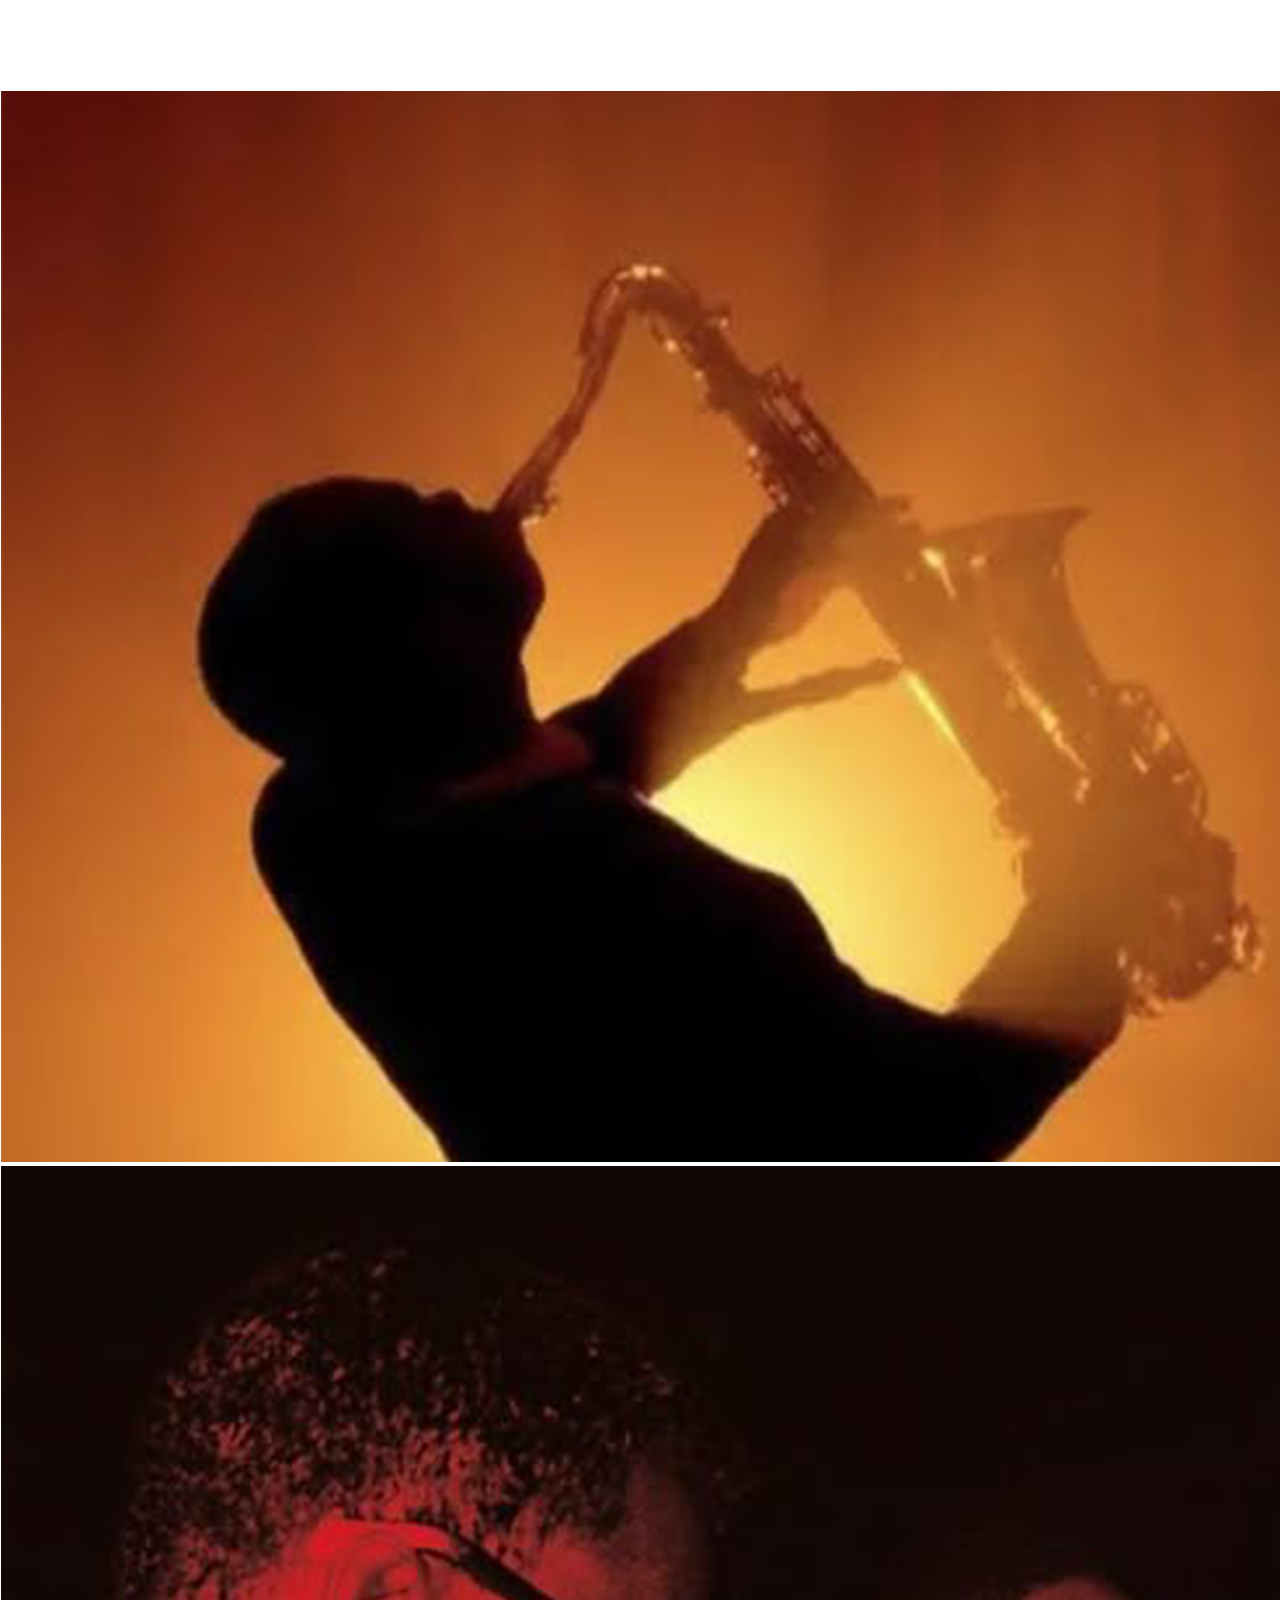
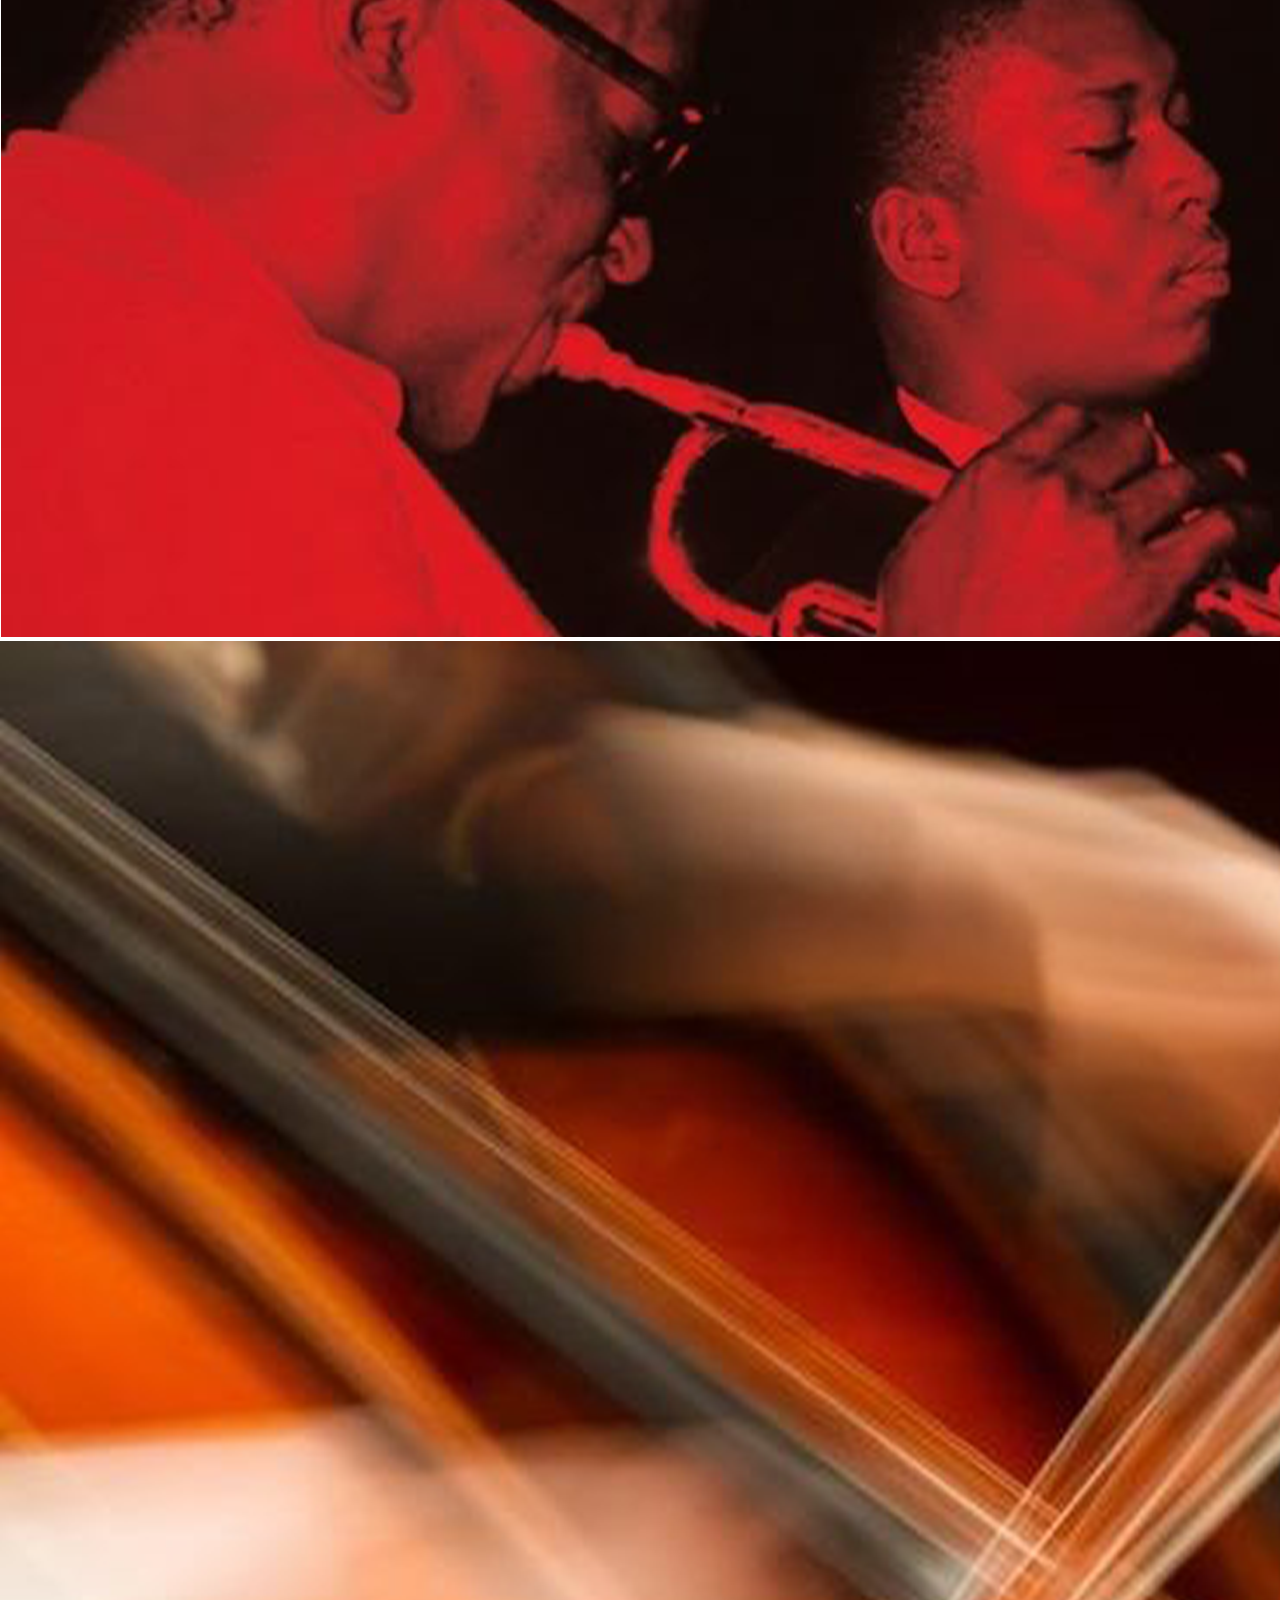
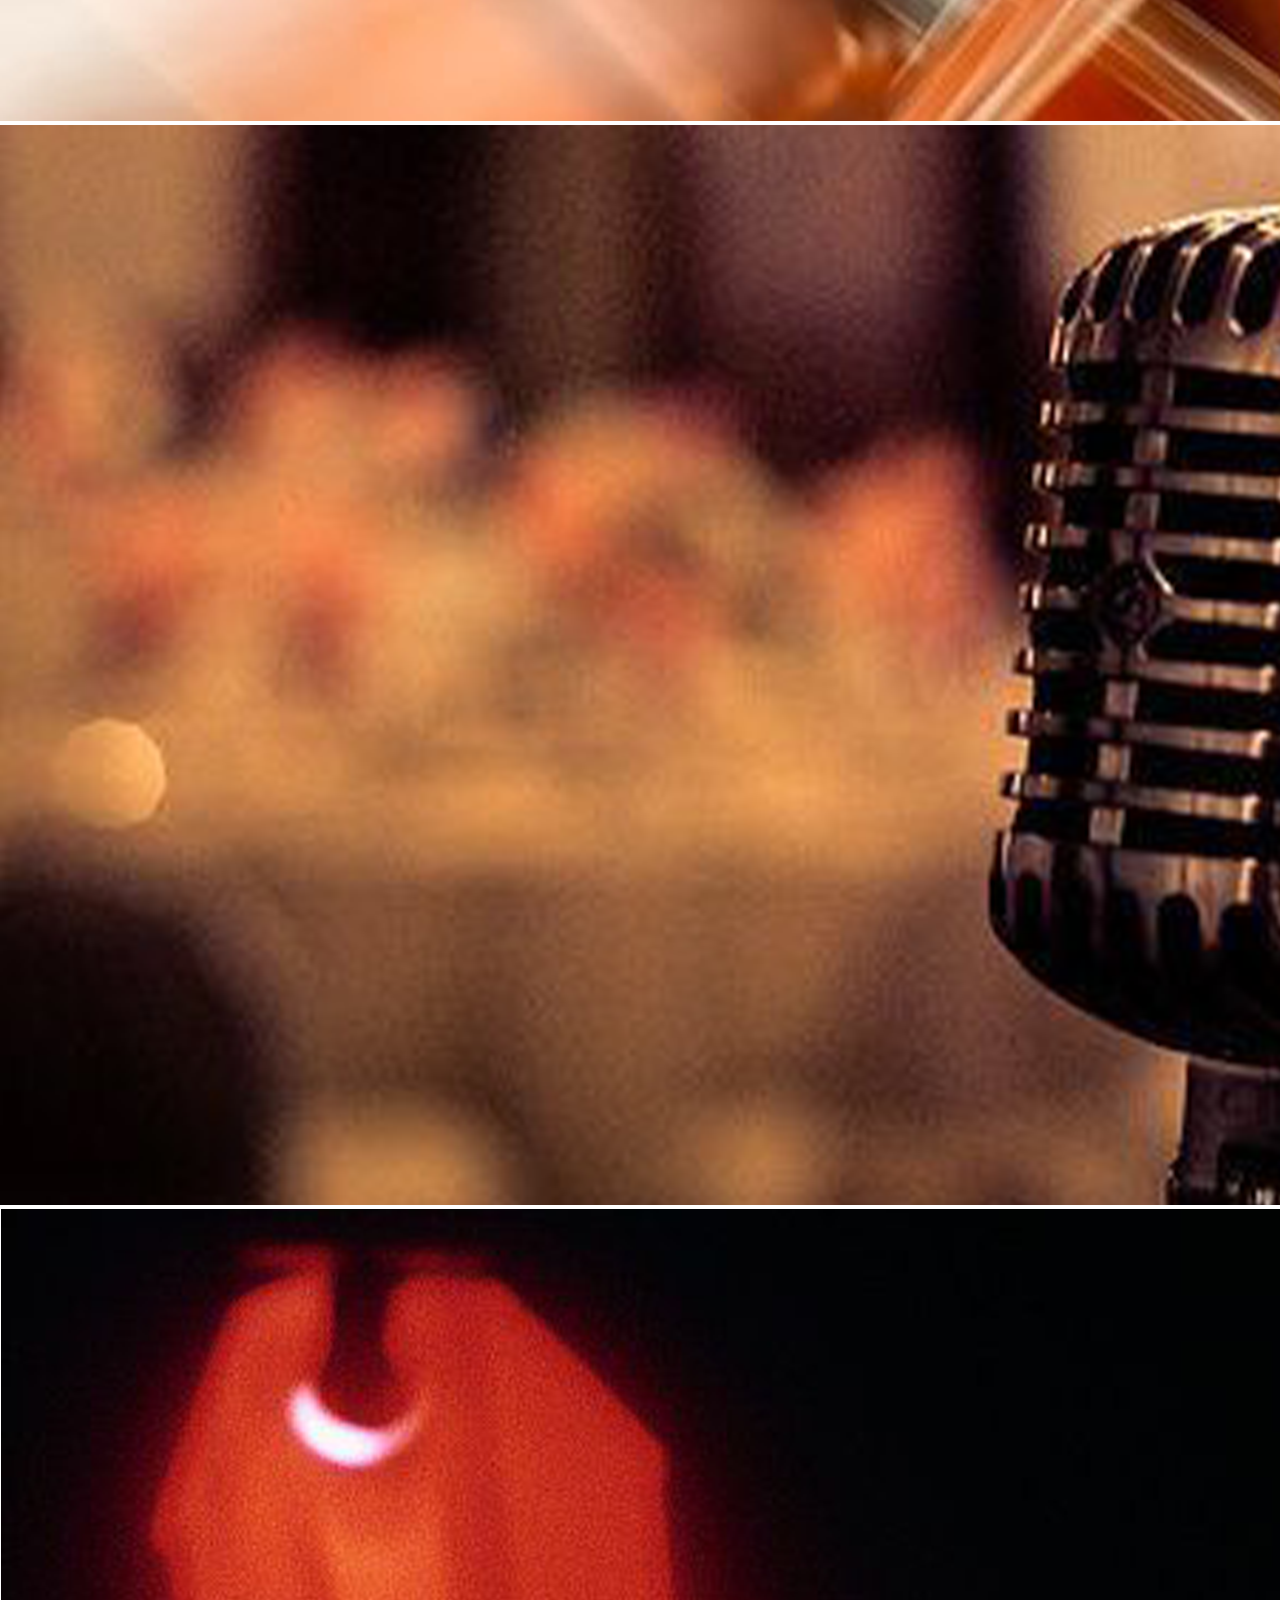
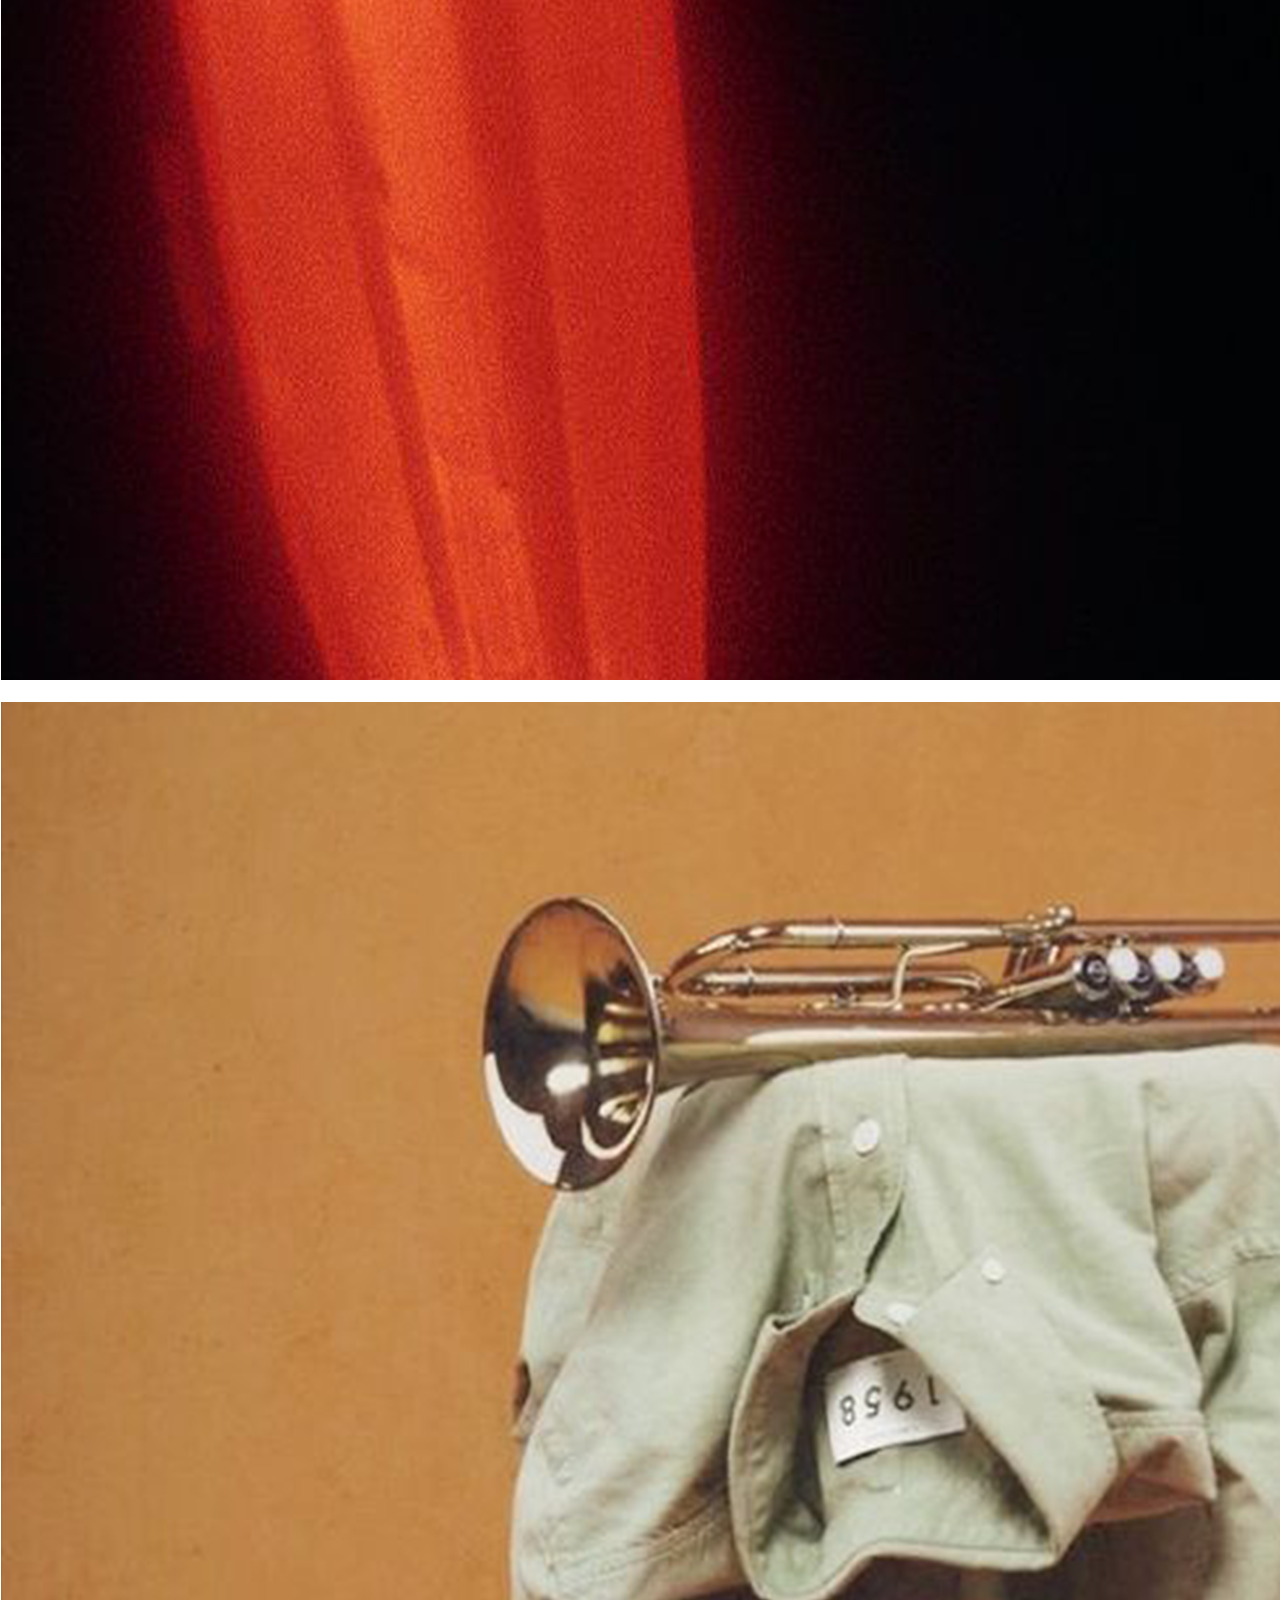
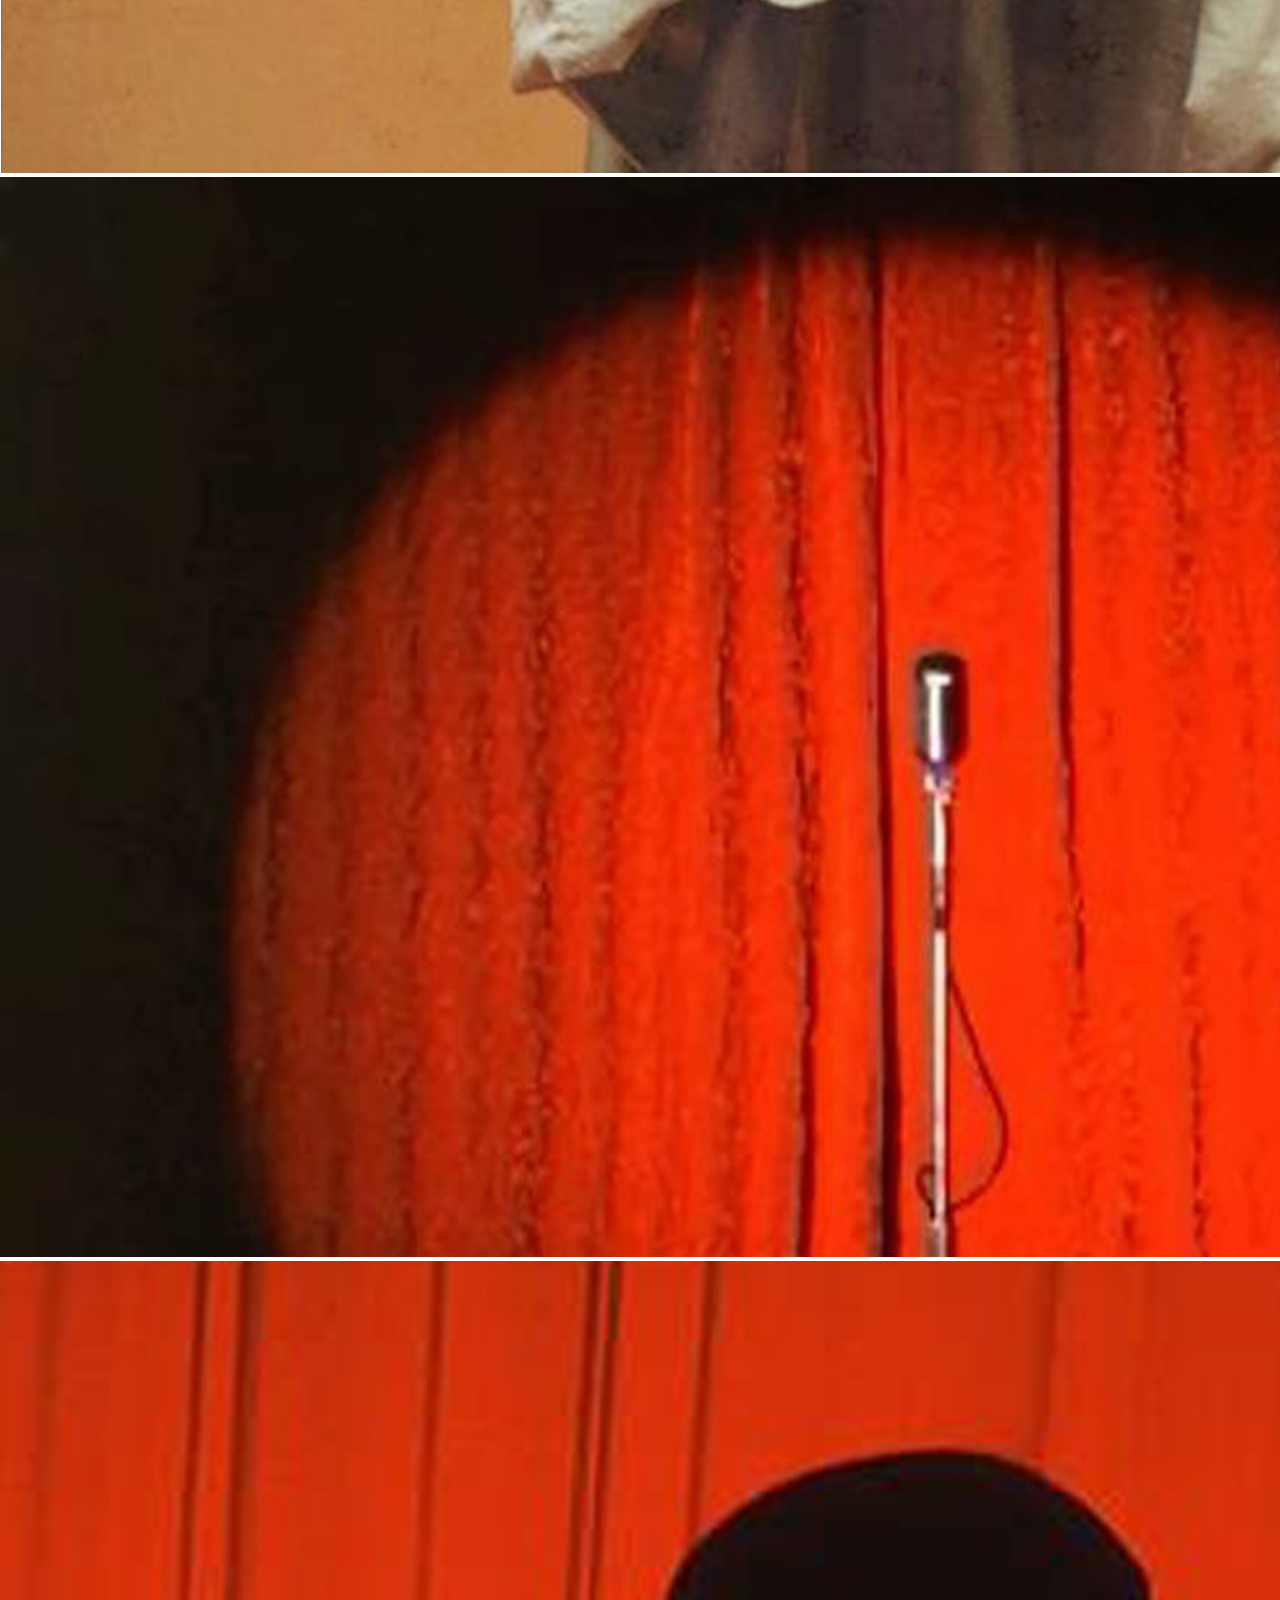
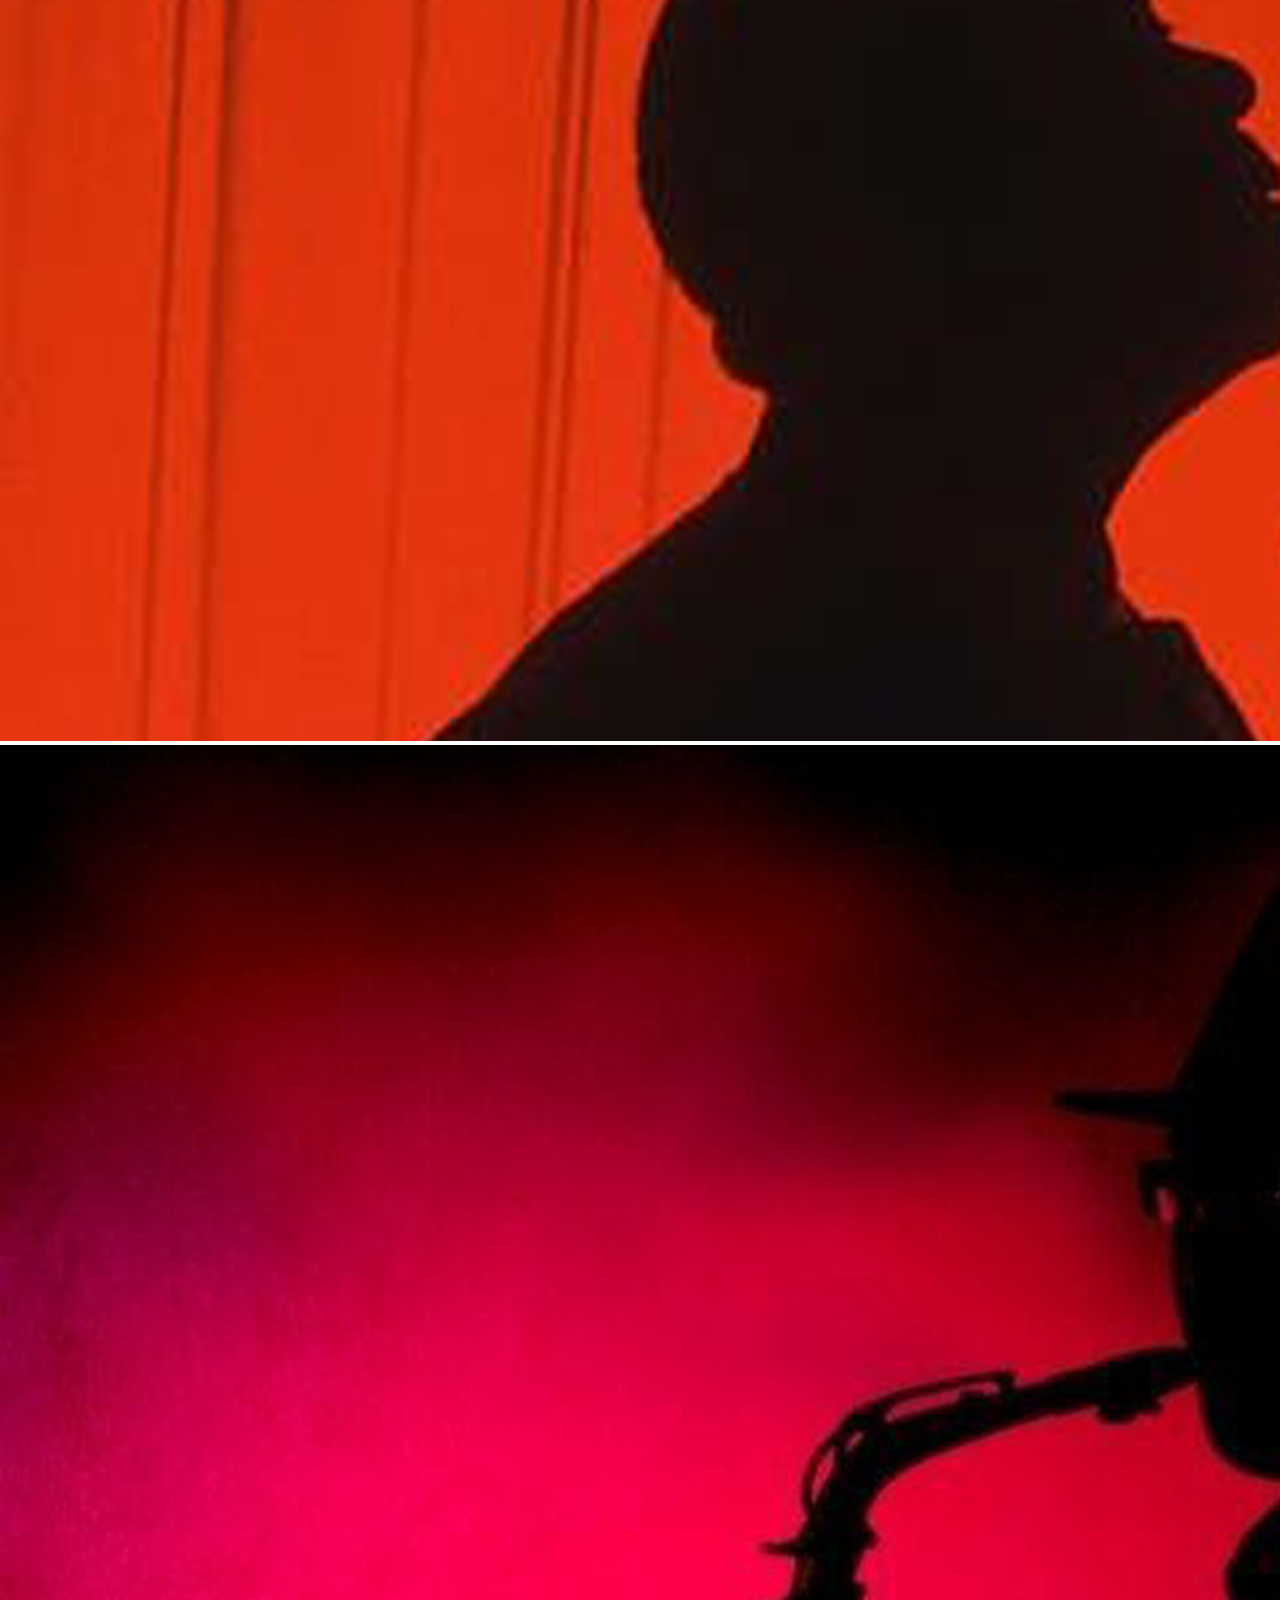
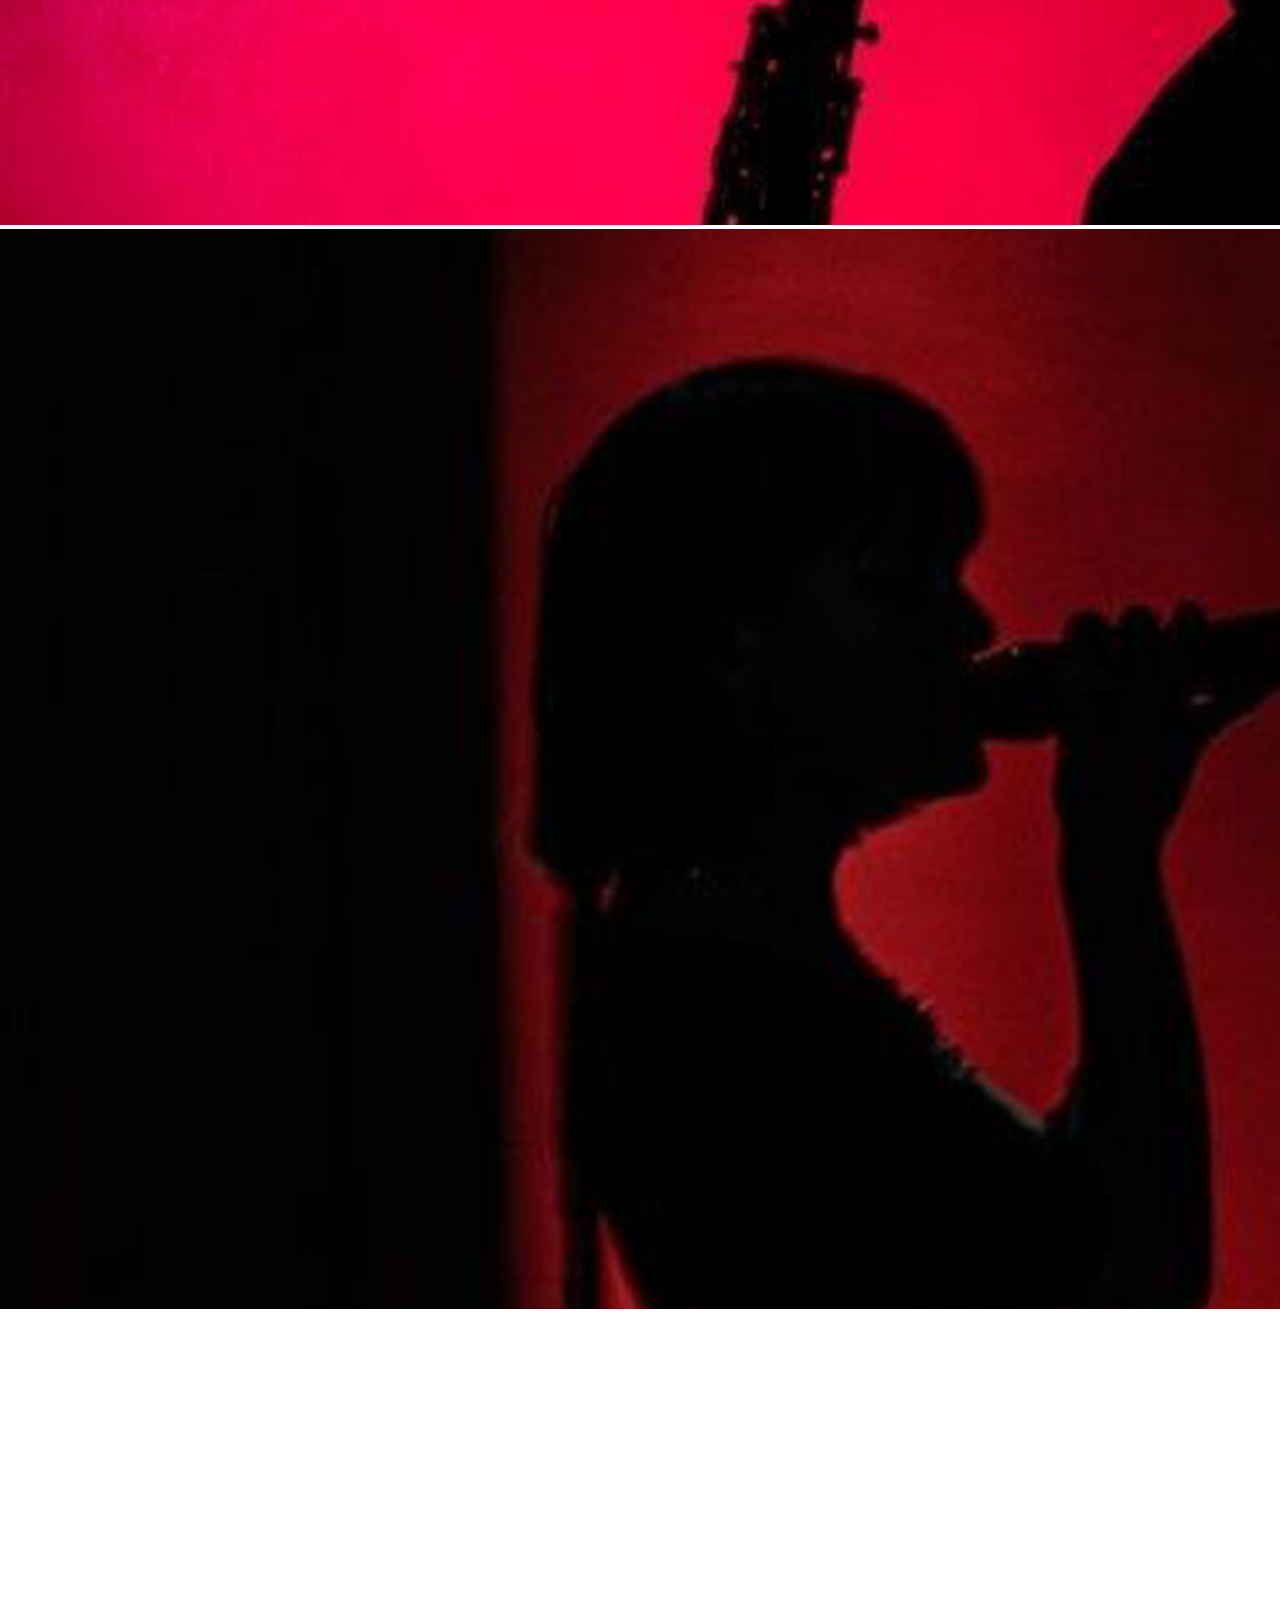
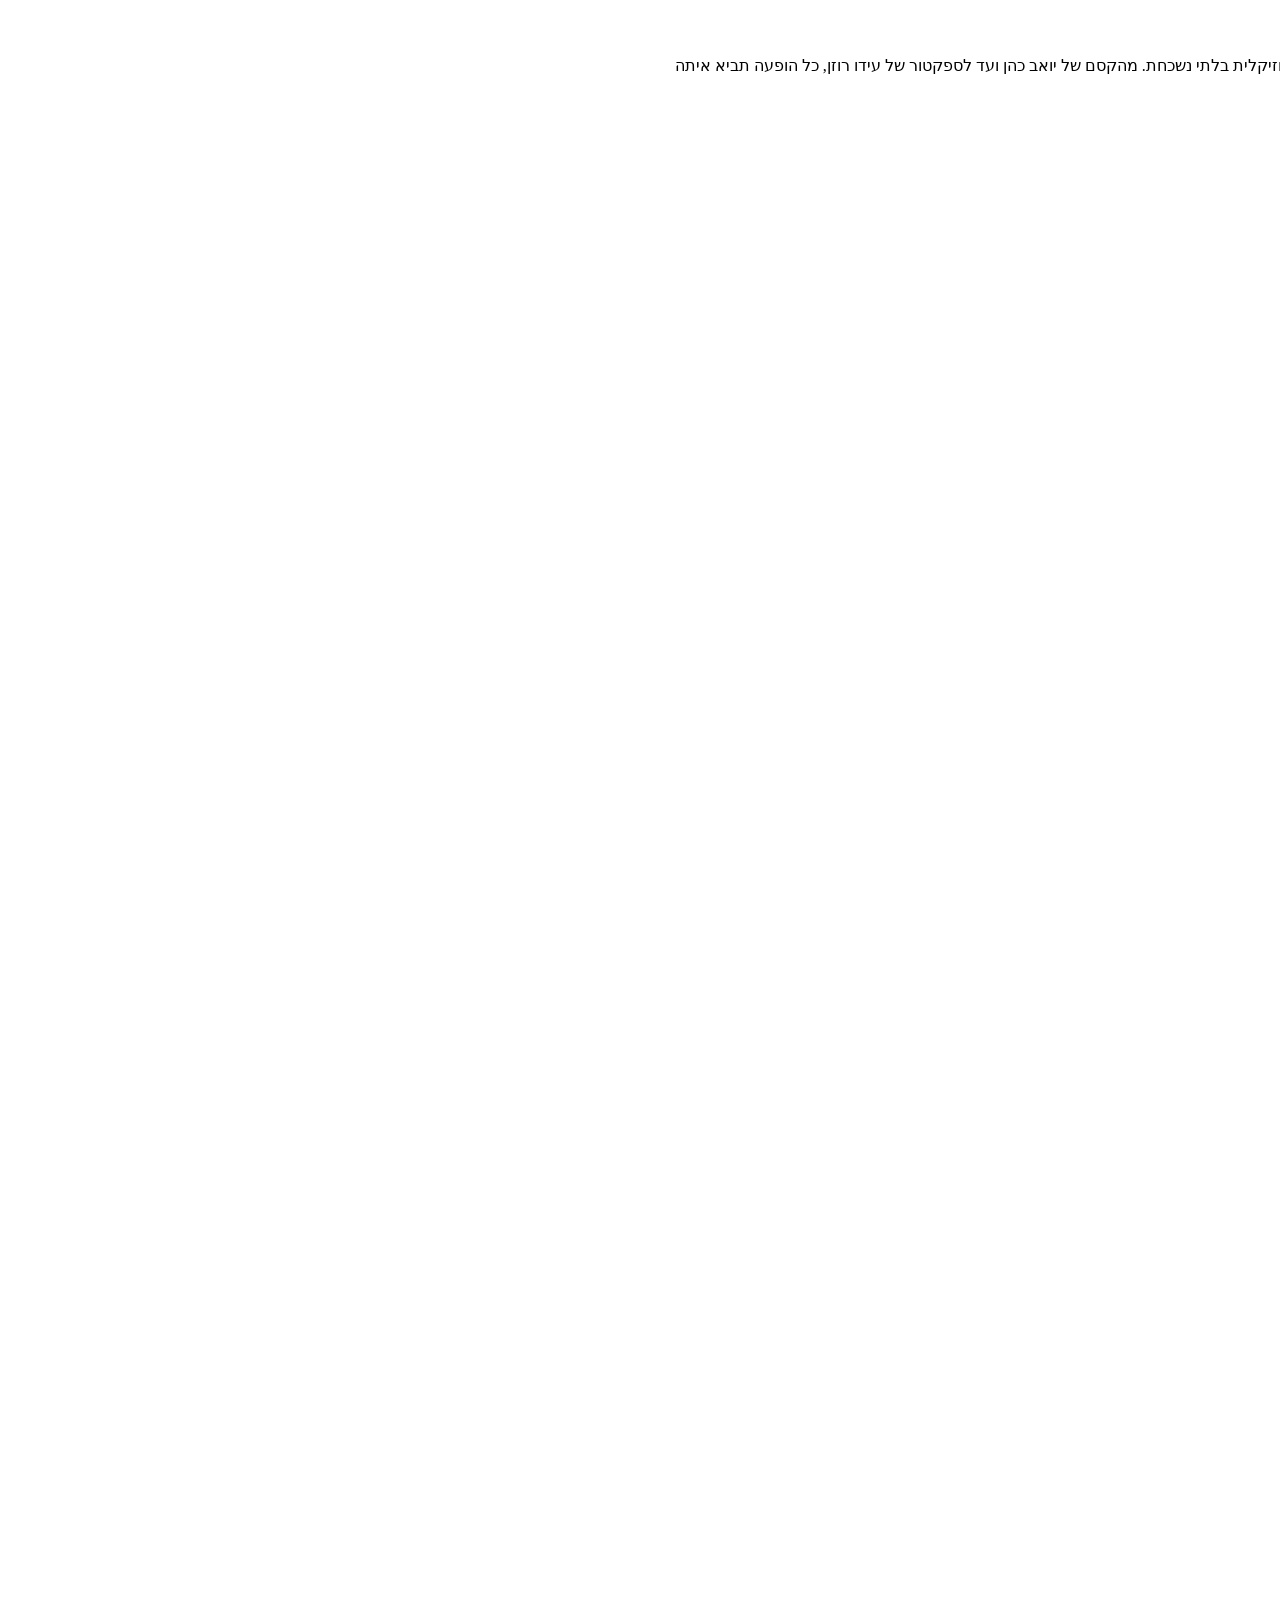
==== media/index.html @ 799d41d5 "Add media assets for jazz event site. Include audio, videos, images, styles, and related frontend as" ====
<!DOCTYPE html>
<html lang="he" dir="rtl">
<head>
  <meta charset="UTF-8" />
  <title>ערב ג'אז בתל אביב</title>
  <meta name="viewport" content="width=device-width, initial-scale=1" />
  <base href="../" />
  <link rel="stylesheet" href="styles.css" />
</head>
<body>
  <audio id="bgMusic" loop>
    <source src="media/Chet Baker - Tenderly.mp3" type="audio/mpeg" />
  </audio>

  <div class="sound-intro-overlay" id="soundIntroOverlay">
    <div class="sound-intro-content">
      <div class="sound-intro-record"></div>
      <p class="sound-intro-text">האתר מציע מוזיקת רקע. על מנת להמשיך, החליטו האם אתם מעוניינים במוזיקה או לא.<br><span class="sound-intro-note">(אל תדאגו – תוכלו לשנות את הבחירה גם באתר)</span></p>
      <div class="sound-intro-buttons">
        <button type="button" class="sound-intro-btn sound-intro-mute" id="soundIntroMute">השתק</button>
        <button type="button" class="sound-intro-btn sound-intro-on" id="soundIntroOn">הגבר</button>
      </div>
    </div>
  </div>

  <button type="button" class="sound-main-toggle" id="soundMainToggle" aria-label="הפעלת סאונד" style="display: none;">
    <span class="sound-main-record"></span>
    <span class="sound-main-x"></span>
  </button>
  <!-- תמונה 1: הכרזה + סרטוני אמנים בתנועה -->
  <section id="hero" class="hero">
    <div class="hero-bg-slides">
      <img class="hero-bg-img" src="media/רקעים/רקע 1.png" alt="" />
      <img class="hero-bg-img" src="media/רקעים/רקע 2.png" alt="" />
      <img class="hero-bg-img" src="media/רקעים/רקע 3.png" alt="" />
      <img class="hero-bg-img" src="media/רקעים/רקע 4.png" alt="" />
      <img class="hero-bg-img" src="media/רקעים/רקע 5.png" alt="" />
      <img class="hero-bg-img" src="media/רקעים/רקע 6.png" alt="" />
      <img class="hero-bg-img" src="media/רקעים/רקע 7.png" alt="" />
      <img class="hero-bg-img" src="media/רקעים/רקע 8.png" alt="" />
      <img class="hero-bg-img" src="media/רקעים/רקע 9.png" alt="" />
      <img class="hero-bg-img" src="media/רקעים/רקע 10.png" alt="" />
      <img class="hero-bg-img" src="media/רקעים/רקע 11.png" alt="" />
    </div>
    <div class="hero-strip-wrap" dir="ltr">
      <div class="hero-strip"><!-- המבנה נבנה ע"י JS עם סדר אקראי --></div>
    </div>
  </section>

  <!-- פרטי האירוע -->
  <section id="event-details" class="event-details">
    <h2 class="event-details-title">פרטי האירוע</h2>
    <div class="info-cards">
      <div class="info-card">
        <div class="info-icon">📅</div>
        <h3>תאריך</h3>
        <p>יום שלישי<br>18.4</p>
      </div>
      <div class="info-card">
        <div class="info-icon">📍</div>
        <h3>מיקום</h3>
        <p>היכל תרבות<br>תל אביב</p>
      </div>
      <div class="info-card">
        <div class="info-icon">🕐</div>
        <h3>שעות</h3>
        <p>19:30 - 22:30<br>4 הופעות</p>
      </div>
    </div>
    <p class="event-description">
      הצטרפו אלינו לערב ג'אז מיוחד בתל אביב! ארבעה אמנים מוכשרים יעלו על הבמה ויספקו חוויה מוזיקלית בלתי נשכחת. מהקסם של יואב כהן ועד לספקטור של עידו רוזן, כל הופעה תביא איתה אנרגיה ייחודית וסאונד מרגש.
    </p>
  </section>

  <!-- תמונה 3: האמנים -->
  <section id="artists" class="artists">
    <h2 class="artists-title">האמנים שלנו</h2>
    <p class="artists-subtitle">פגשו את המוזיקאים המוכשרים שיעלו על הבמה</p>
    <div class="artists-grid">
      <article class="artist-card artist-maroon artist-has-video" data-size="1080x1350">
        <div class="artist-card-hover">
          <video src="media/מתופף בלי טקסט.mp4" muted loop playsinline></video>
        </div>
        <span class="artist-icon">♪</span>
        <span class="artist-time">19:30</span>
        <h3>יואב כהן</h3>
        <p class="artist-instrument">על התופים</p>
        <p class="artist-desc">גרוב מדויק, אנרגיה מתפרצת ושליטה דינמית בקצב</p>
      </article>
      <article class="artist-card artist-orange artist-has-video" data-size="1080x1350">
        <div class="artist-card-hover">
          <video src="media/קונטרה בס בלי טקסט.mp4" muted loop playsinline></video>
        </div>
        <span class="artist-icon">♪</span>
        <span class="artist-time">20:15</span>
        <h3>מאיה לוי</h3>
        <p class="artist-instrument">בקונטרה בס</p>
        <p class="artist-desc">בס עמוק ומקפיץ שמוביל את המבנה ההרמוני והקצבי של הערב</p>
      </article>
      <article class="artist-card artist-orange artist-has-video" data-size="1080x1920">
        <div class="artist-card-hover">
          <video src="media/סקסופוניסט בלי טקסט.mp4" muted loop playsinline></video>
        </div>
        <span class="artist-icon">♪</span>
        <span class="artist-time">21:45</span>
        <h3>עידן רוזן</h3>
        <p class="artist-instrument">בסקסופון</p>
        <p class="artist-desc">סולן סיום סוחף עם פראזות מהירות ונשימה חיה</p>
      </article>
      <article class="artist-card artist-maroon artist-has-video" data-size="1080x1920">
        <div class="artist-card-hover">
          <video src="media/חצוצרן בלי טקסט.mp4" muted loop playsinline></video>
        </div>
        <span class="artist-icon">♪</span>
        <span class="artist-time">21:00</span>
        <h3>דניאל פרידמן</h3>
        <p class="artist-instrument">בחצוצרה</p>
        <p class="artist-desc">צליל חד ובהיר עם השפעות הארד בופ מודרני</p>
      </article>
    </div>
    <div class="artists-cta">
      <a href="#" class="btn-tickets" id="btnTickets">לקניית כרטיסים</a>
    </div>
  </section>

  <div class="checkout-overlay" id="checkoutOverlay">
    <div class="checkout-modal">
      <button type="button" class="checkout-close" id="checkoutClose" aria-label="סגור">×</button>
      <h2 class="checkout-title">רכישת כרטיסים</h2>
      <p class="checkout-event">ערב ג'אז בתל אביב · יום שלישי 18.4 · 19:30–22:30</p>
      <div class="checkout-summary">
        <p class="checkout-quantity-row">
          <span class="checkout-quantity-label">כמות:</span>
          <span class="checkout-quantity-controls">
            <button type="button" class="checkout-qty-btn" id="checkoutQtyMinus" aria-label="הפחת">−</button>
            <span class="checkout-qty-value" id="checkoutQtyValue">1</span>
            <button type="button" class="checkout-qty-btn" id="checkoutQtyPlus" aria-label="הוסף">+</button>
          </span>
        </p>
        <p class="checkout-venue"><span id="checkoutQtyText">כרטיס אחד</span> — היכל תרבות תל אביב</p>
      </div>
      <form class="checkout-form">
        <p class="checkout-label">בחר אמצעי תשלום</p>
        <div class="checkout-payment-options">
          <label class="checkout-option">
            <input type="radio" name="payment" value="paypal" checked />
            <span>PayPal</span>
          </label>
          <label class="checkout-option">
            <input type="radio" name="payment" value="credit" />
            <span>כרטיס אשראי</span>
          </label>
          <label class="checkout-option">
            <input type="radio" name="payment" value="visa" />
            <span>Visa</span>
          </label>
          <label class="checkout-option">
            <input type="radio" name="payment" value="bit" />
            <span>Bit</span>
          </label>
        </div>
        <button type="submit" class="checkout-submit">המשך לתשלום</button>
      </form>
    </div>
  </div>

  <script>
    (function() {
      var order = ['poster', 'trumpet_nt', 'bass_nt', 'drummer_nt', 'sax_nt'];
      for (var i = order.length - 1; i > 0; i--) {
        var j = Math.floor(Math.random() * (i + 1));
        var t = order[i];
        order[i] = order[j];
        order[j] = t;
      }
      var items = {
        poster: { cls: 'strip-poster', src: 'media/כרזה זה בלי קו.mp4' },
        trumpet_nt: { cls: 'strip-trumpet-nt', src: 'media/חצוצרן בלי טקסט.mp4' },
        bass_nt: { cls: 'strip-bass-nt', src: 'media/קונטרה בס בלי טקסט.mp4' },
        drummer_nt: { cls: 'strip-drummer-nt', src: 'media/מתופף בלי טקסט.mp4' },
        sax_nt: { cls: 'strip-sax-nt', src: 'media/סקסופוניסט בלי טקסט.mp4' }
      };
      var strip = document.querySelector('.hero-strip');
      strip.innerHTML = '';
      for (var copy = 0; copy < 4; copy++) {
        for (var k = 0; k < 5; k++) {
          var key = order[k];
          var item = items[key];
          var div = document.createElement('div');
          div.className = 'strip-item ' + item.cls;
          var vid = document.createElement('video');
          vid.src = item.src;
          vid.muted = true;
          vid.loop = true;
          vid.playsInline = true;
          vid.autoplay = true;
          div.appendChild(vid);
          strip.appendChild(div);
        }
      }
      strip.querySelectorAll('video').forEach(function(v) {
        v.play().catch(function() {});
      });
    })();

    /* מוזיקת רקע + פופאפ וידאו בכרטיסיות */
    var popupVideos = document.querySelectorAll('.artist-card-hover video');
    var stripVideos = document.querySelectorAll('.hero-strip video');
    var bgMusic = document.getElementById('bgMusic');
    var soundMainToggle = document.getElementById('soundMainToggle');
    var soundIntroOverlay = document.getElementById('soundIntroOverlay');
    var bgMusicFadeTimer = null;
    var bgMusicResumeTimeout = null;

    function isSoundOn() {
      return soundMainToggle && soundMainToggle.classList.contains('sound-on');
    }

    function setVideosMuted(muted) {
      popupVideos.forEach(function(v) {
        v.muted = muted;
        v.volume = muted ? 0 : 1;
      });
      // Strip videos stay silent always (background audio comes only from bgMusic).
      stripVideos.forEach(function(v) {
        v.muted = true;
        v.volume = 0;
      });
    }

    function closeIntroAndShowToggle(soundEnabled) {
      soundIntroOverlay.classList.add('sound-intro-done');
      soundMainToggle.style.display = 'flex';
      if (soundEnabled) {
        soundMainToggle.classList.add('sound-on');
        soundMainToggle.setAttribute('aria-label', 'השתקת סאונד');
      } else {
        soundMainToggle.classList.remove('sound-on');
        soundMainToggle.setAttribute('aria-label', 'הפעלת סאונד');
      }
      setVideosMuted(!soundEnabled);
      setTimeout(function() {
        soundIntroOverlay.style.display = 'none';
      }, 500);
    }

    document.getElementById('soundIntroMute').addEventListener('click', function() {
      closeIntroAndShowToggle(false);
      bgMusic.pause();
    });

    document.getElementById('soundIntroOn').addEventListener('click', function() {
      closeIntroAndShowToggle(true);
      bgMusic.currentTime = 0;
      bgMusic.play().catch(function() {});
    });

    function resumeBgMusicWithFade() {
      if (bgMusicFadeTimer) {
        clearInterval(bgMusicFadeTimer);
        bgMusicFadeTimer = null;
      }
      if (!isSoundOn() || document.querySelector('.artist-card-hover.artist-card-hover-visible')) return;
      bgMusic.volume = 0;
      bgMusic.play().catch(function() {});
      var start = Date.now();
      var dur = 3500;
      bgMusicFadeTimer = setInterval(function() {
        var elapsed = Date.now() - start;
        if (elapsed >= dur) {
          clearInterval(bgMusicFadeTimer);
          bgMusicFadeTimer = null;
          bgMusic.volume = 1;
          return;
        }
        bgMusic.volume = elapsed / dur;
      }, 50);
    }

    soundMainToggle.addEventListener('click', function() {
      soundMainToggle.classList.toggle('sound-on');
      soundMainToggle.setAttribute('aria-label', isSoundOn() ? 'השתקת סאונד' : 'הפעלת סאונד');
      setVideosMuted(!isSoundOn());
      if (isSoundOn()) {
        if (!document.querySelector('.artist-card-hover.artist-card-hover-visible')) resumeBgMusicWithFade();
      } else {
        if (bgMusicFadeTimer) clearInterval(bgMusicFadeTimer);
        bgMusicFadeTimer = null;
        bgMusic.pause();
      }
    });

    var isTouchDevice = (typeof window !== 'undefined' && (
      ('ontouchstart' in window) ||
      (navigator && navigator.maxTouchPoints > 0) ||
      (window.matchMedia && window.matchMedia('(hover: none)').matches)
    ));

    document.querySelectorAll('.artist-has-video').forEach(function(card) {
      var popup = card.querySelector('.artist-card-hover');
      var vid = popup ? popup.querySelector('video') : null;
      var hideTimeout = null;

      function positionPopup() {
        if (!popup) return;
        var rect = card.getBoundingClientRect();
        var size = card.getAttribute('data-size') || '1080x1350';
        var parts = String(size).split('x');
        var baseW = parseFloat(parts[0]) || 1080;
        var baseH = parseFloat(parts[1]) || 1350;
        var pw = baseH === 1920 ? Math.min(280, window.innerWidth * 0.3) : Math.min(360, window.innerWidth * 0.4);
        var ph = pw * baseH / baseW;
        var spaceAbove = rect.top;
        var spaceBelow = window.innerHeight - rect.bottom;
        var above = spaceAbove >= ph || spaceAbove > spaceBelow;
        popup.style.left = Math.max(12, Math.min(rect.left + (rect.width - pw) / 2, window.innerWidth - pw - 12)) + 'px';
        popup.style.top = (above ? Math.max(12, rect.top - ph - 12) : Math.min(window.innerHeight - ph - 12, rect.bottom + 12)) + 'px';
        popup.style.width = pw + 'px';
        popup.style.height = ph + 'px';
      }

      function showPopup() {
        if (!popup || !vid) return;
        if (hideTimeout) { clearTimeout(hideTimeout); hideTimeout = null; }
        if (bgMusicFadeTimer) {
          clearInterval(bgMusicFadeTimer);
          bgMusicFadeTimer = null;
        }
        bgMusic.pause();

        // If another artist popup is open, stop it so audio swaps cleanly.
        document.querySelectorAll('.artist-card-hover.artist-card-hover-visible').forEach(function(el) {
          if (el !== popup) {
            el.classList.remove('artist-card-hover-visible');
            var otherVid = el.querySelector('video');
            if (otherVid) { otherVid.pause(); otherVid.currentTime = 0; }
          }
        });

        positionPopup();
        popup.classList.add('artist-card-hover-visible');
        vid.muted = !isSoundOn();
        vid.volume = isSoundOn() ? 1 : 0;
        vid.currentTime = 0;
        vid.play().catch(function() {});
      }

      function hidePopup() {
        if (hideTimeout) clearTimeout(hideTimeout);
        hideTimeout = null;
        if (popup) popup.classList.remove('artist-card-hover-visible');
        if (vid) { vid.pause(); vid.currentTime = 0; }
        resumeBgMusicWithFade();
      }

      // Desktop: hover
      card.addEventListener('mouseenter', showPopup);
      card.addEventListener('mouseleave', function() {
        hideTimeout = setTimeout(hidePopup, 150);
      });

      // Keep it open while hovering inside the popup
      if (popup) {
        popup.addEventListener('mouseenter', function() {
          if (hideTimeout) { clearTimeout(hideTimeout); hideTimeout = null; }
          popup.classList.add('artist-card-hover-visible');
        });
        popup.addEventListener('mouseleave', hidePopup);
      }

      // Mobile / touch: click toggle
      if (isTouchDevice) {
        card.addEventListener('click', function(e) {
          e.preventDefault();
          e.stopPropagation();
          if (popup && popup.classList.contains('artist-card-hover-visible')) hidePopup();
          else showPopup();
        });
        if (popup) {
          popup.addEventListener('click', function(e) {
            e.stopPropagation();
          });
        }
      }
    });

    var checkoutOverlay = document.getElementById('checkoutOverlay');
    var btnTickets = document.getElementById('btnTickets');
    var checkoutClose = document.getElementById('checkoutClose');

    btnTickets.addEventListener('click', function(e) {
      e.preventDefault();
      checkoutOverlay.classList.add('checkout-open');
    });

    function closeCheckout() {
      checkoutOverlay.classList.remove('checkout-open');
    }

    checkoutClose.addEventListener('click', closeCheckout);
    checkoutOverlay.addEventListener('click', function(e) {
      if (e.target === checkoutOverlay) closeCheckout();
    });

    var checkoutQty = 1;
    var MIN_TICKETS = 1;
    var MAX_TICKETS = 10;
    var qtyValueEl = document.getElementById('checkoutQtyValue');
    var qtyTextEl = document.getElementById('checkoutQtyText');

    function updateCheckoutQtyText() {
      qtyValueEl.textContent = checkoutQty;
      qtyTextEl.textContent = checkoutQty === 1 ? 'כרטיס אחד' : checkoutQty + ' כרטיסים';
      document.getElementById('checkoutQtyMinus').disabled = checkoutQty <= MIN_TICKETS;
      document.getElementById('checkoutQtyPlus').disabled = checkoutQty >= MAX_TICKETS;
    }

    document.getElementById('checkoutQtyMinus').addEventListener('click', function() {
      if (checkoutQty > MIN_TICKETS) {
        checkoutQty--;
        updateCheckoutQtyText();
      }
    });
    document.getElementById('checkoutQtyPlus').addEventListener('click', function() {
      if (checkoutQty < MAX_TICKETS) {
        checkoutQty++;
        updateCheckoutQtyText();
      }
    });
    updateCheckoutQtyText();

    document.querySelector('.checkout-form').addEventListener('submit', function(e) {
      e.preventDefault();
      var method = document.querySelector('input[name="payment"]:checked');
      if (method) alert('זהו דף אב־טיפוס. תשלום ב־' + (method.value === 'paypal' ? 'PayPal' : method.value === 'credit' ? 'כרטיס אשראי' : method.value === 'visa' ? 'Visa' : 'Bit') + ' לא מופעל.');
    });

    document.addEventListener('visibilitychange', function() {
      if (document.hidden) {
        if (bgMusicResumeTimeout) {
          clearTimeout(bgMusicResumeTimeout);
          bgMusicResumeTimeout = null;
        }
        if (bgMusicFadeTimer) {
          clearInterval(bgMusicFadeTimer);
          bgMusicFadeTimer = null;
        }
        bgMusic.pause();
      } else {
        if (isSoundOn() && !document.querySelector('.artist-card-hover.artist-card-hover-visible')) resumeBgMusicWithFade();
      }
    });

  </script>
</body>
</html>
---- media/styles.css ----
/* ---- Home (Figma) + Portfolio ---- */
*,
*::before,
*::after {
  box-sizing: border-box;
  margin: 0;
  padding: 0;
}

html {
  scroll-behavior: smooth;
  --accent: rgba(180, 220, 255, 0.95);
  --accent-solid: #b4dcff;
}

/* פונטים ל-WELCOME — מתיקיית my_web/FONTS/welcome */
@font-face {
  font-family: "Welcome-Bernhc";
  src: url("../my_web/FONTS/welcome/BERNHC.TTF") format("truetype");
  font-display: swap;
}
@font-face {
  font-family: "Welcome-Showg";
  src: url("../my_web/FONTS/welcome/SHOWG.TTF") format("truetype");
  font-display: swap;
}

/* Exact title font requested for the bottom frame */
@font-face {
  font-family: "SHOWG";
  src: url("../my_web/FONTS/welcome/SHOWG.TTF") format("truetype");
  font-display: swap;
}
@font-face {
  font-family: "Welcome-Broadw";
  src: url("../my_web/FONTS/welcome/BROADW.TTF") format("truetype");
  font-display: swap;
}
@font-face {
  font-family: "Welcome-Bauhs93";
  src: url("../my_web/FONTS/welcome/BAUHS93.TTF") format("truetype");
  font-display: swap;
}
@font-face {
  font-family: "Welcome-Segmdl2";
  src: url("../my_web/FONTS/welcome/segmdl2.ttf") format("truetype");
  font-display: swap;
}
@font-face {
  font-family: "Welcome-Coopbl";
  src: url("../my_web/FONTS/welcome/COOPBL.TTF") format("truetype");
  font-display: swap;
}
@font-face {
  font-family: "Welcome-Latinwd";
  src: url("../my_web/FONTS/welcome/LATINWD.TTF") format("truetype");
  font-display: swap;
}

@font-face {
  font-family: "Ahron-Bd";
  src: url("../my_web/FONTS/welcome/ahronbd.ttf") format("truetype");
  font-display: swap;
}

@font-face {
  font-family: "Mikhmoret-Rounded";
  src: url("../my_web/FONTS/welcome/mikhmoret-rounded-light-aaa.otf") format("opentype");
  font-display: swap;
}

@font-face {
  font-family: "AnomaliaLightAAA";
  src: url("fonts/anomalia-light-aaa.otf") format("opentype");
  font-display: swap;
}

body {
  font-family: "Segoe UI", system-ui, -apple-system, sans-serif;
  background: #c9b8e0;
  color: #1a1a1a;
  line-height: 1.6;
  font-size: 1rem;
  overflow-x: hidden;
}

/* Jazz event title font override */
.event-details-title {
  font-family: "AnomaliaLightAAA", sans-serif;
  font-weight: 300;
}

/* ========== Home — Figma: fixed video + scroll-over content ========== */

/* Fixed video (upper screen): does NOT move on scroll */
.hero-video-fixed {
  position: fixed;
  top: 0;
  left: 0;
  width: 100%;
  height: 100vh;
  z-index: 0;
  overflow: hidden;
}

/* Placeholder when video is loading or missing (light peach like Figma) */
.hero-video-placeholder {
  position: absolute;
  inset: 0;
  background: #e8d5d5;
  z-index: 0;
}

.hero-video-fixed .hero-video {
  position: absolute;
  inset: 0;
  width: 100%;
  height: 100%;
  object-fit: cover;
  z-index: 1;
}

.hero-mute {
  position: absolute;
  bottom: 1.5rem;
  left: 1.5rem;
  z-index: 3;
  width: 44px;
  height: 44px;
  border: none;
  border-radius: 50%;
  background: rgba(0, 0, 0, 0.5);
  color: #fff;
  font-size: 1.25rem;
  cursor: pointer;
  transition: background 0.2s ease;
}

.hero-mute:hover {
  background: rgba(0, 0, 0, 0.75);
}

/* חץ גלילה — בתחתית הווידאו, במרכז; הפריים השחור יסתיר אותו בגלילה */
.hero-video-fixed .hero-scroll-hint {
  position: absolute;
  bottom: 2rem;
  left: 50%;
  transform: translateX(-50%);
  z-index: 2;
  color: #fff;
}

/* Spacer: pushes content below the viewport so it starts under the video */
.hero-spacer {
  position: relative;
  width: 100%;
  height: 100vh;
  z-index: 1;
  pointer-events: none;
}

/* Scrolling content — הפריים הוא ה-SVG מהפיגמה */
.hero-scroll-content {
  position: relative;
  z-index: 2;
  width: 100%;
  min-height: 100vh;
  color: #fff;
  display: flex;
  flex-direction: column;
  align-items: center;
  gap: 0;
  padding-bottom: 0;
}

/* וקטור מדויק מהפיגמה — צורה, גרדיאנט וחודים */
.hero-frame-svg {
  position: absolute;
  top: 0;
  left: 0;
  width: 100%;
  height: 100%;
  pointer-events: none;
  z-index: 0;
}

.hero-scroll-content .hero-welcome,
.hero-scroll-content .works-grid {
  position: relative;
  z-index: 1;
}

/* גריד מלבנים — כיסויי עבודות */
.works-grid {
  width: 100%;
  max-width: 880px;
  padding: clamp(2rem, 5vw, 3rem) 1.5rem clamp(1.5rem, 5vw, 2.5rem);
  display: grid;
  grid-template-columns: repeat(2, 1fr);
  gap: 1.25rem;
}

@media (max-width: 480px) {
  .works-grid {
    grid-template-columns: 1fr;
    padding: 1.6rem 1.1rem 1.7rem;
  }

  /* Home cards: switch from portrait to landscape-ish on mobile. */
  .work-card {
    aspect-ratio: 4 / 3;
  }
}

@media (min-width: 700px) {
  .works-grid {
    gap: 1.5rem;
    padding: 4rem 2rem 3.25rem;
  }
}

.work-card {
  display: block;
  position: relative;
  border-radius: 12px;
  overflow: hidden;
  aspect-ratio: 3 / 4;
  background: #2a2a2c;
  text-decoration: none;
  color: #fff;
  transition: transform 0.25s ease, box-shadow 0.25s ease;
}

.work-card:hover {
  transform: scale(1.03);
  box-shadow: 0 12px 32px rgba(0, 0, 0, 0.4);
}

.work-card-cover {
  position: absolute;
  inset: 0;
  background: linear-gradient(145deg, #353538 0%, #252528 100%);
  display: block;
}

.work-card-cover img {
  width: 100%;
  height: 100%;
  object-fit: cover;
  display: block;
}

.work-card-cta {
  position: absolute;
  bottom: 0;
  left: 0;
  right: 0;
  padding: 1rem 1.25rem;
  background: linear-gradient(to top, rgba(0,0,0,0.85), transparent);
  font-size: 0.95rem;
  font-weight: 500;
  color: var(--accent);
  opacity: 0;
  transform: translateY(6px);
  transition: opacity 0.25s ease, transform 0.25s ease;
}

.work-card:hover .work-card-cta {
  opacity: 1;
  transform: translateY(0);
}

/* כפתור All projects — פיל עם מסגרת זוהרת, CTA בהובר */
.works-cta-wrap {
  padding: 0 1.5rem 40px;
  text-align: center;
  position: relative;
  z-index: 1;
}

.btn-all-projects {
  display: inline-block;
  padding: 0.75rem 2rem;
  border-radius: 999px;
  background: transparent;
  color: var(--accent);
  font-size: 0.95rem;
  font-weight: 500;
  text-decoration: none;
  border: 1px solid rgba(180, 220, 255, 0.45);
  box-shadow: none;
  transition: background 0.25s ease, border-color 0.25s ease, box-shadow 0.25s ease, transform 0.25s ease, color 0.25s ease;
}

.btn-all-projects:hover {
  background: var(--accent-solid);
  border-color: var(--accent-solid);
  box-shadow: none;
  color: #000;
  transform: scale(1.02);
}

/* Welcome block (WELCOME + MY NAME IS OREN HEN) */
.hero-welcome {
  flex: 1;
  width: 100%;
  display: flex;
  flex-direction: column;
  align-items: center;
  justify-content: center;
  gap: clamp(1.25rem, 4vw, 2rem);
  /* Let vertical spacing compress on narrow screens */
  padding: clamp(2.5rem, 7vw, 4rem) 1.5rem clamp(1.1rem, 4vw, 2rem);
  text-align: center;
}

.hero-welcome-title {
  font-family: "Welcome-Bernhc", sans-serif;
  font-size: clamp(3.5rem, 16vw, 11rem);
  color: var(--accent);
  white-space: nowrap; /* keep letters in the same word/line when compressing */
}

.hero-welcome-title .welcome-letter {
  display: inline-block;
  transition: font-family 0.25s ease;
  font-weight: 400;
  opacity: 0;
  transform: translateY(-1.2em);
}

/* כניסה ראשונה: אותיות יורדות וצצות מגל משמאל לימין */
.hero-welcome.welcome-in-view .hero-welcome-title .welcome-letter {
  animation: welcomeLetterIn 0.45s ease-out forwards;
}

.hero-welcome.welcome-in-view .hero-welcome-title .welcome-letter:nth-child(1) { animation-delay: 0s; }
.hero-welcome.welcome-in-view .hero-welcome-title .welcome-letter:nth-child(2) { animation-delay: 0.06s; }
.hero-welcome.welcome-in-view .hero-welcome-title .welcome-letter:nth-child(3) { animation-delay: 0.12s; }
.hero-welcome.welcome-in-view .hero-welcome-title .welcome-letter:nth-child(4) { animation-delay: 0.18s; }
.hero-welcome.welcome-in-view .hero-welcome-title .welcome-letter:nth-child(5) { animation-delay: 0.24s; }
.hero-welcome.welcome-in-view .hero-welcome-title .welcome-letter:nth-child(6) { animation-delay: 0.3s; }
.hero-welcome.welcome-in-view .hero-welcome-title .welcome-letter:nth-child(7) { animation-delay: 0.36s; }

@keyframes welcomeLetterIn {
  0% {
    opacity: 0;
    transform: translateY(-1.2em);
  }
  65% {
    opacity: 1;
    transform: translateY(0);
  }
  75% {
    opacity: 1;
    transform: translateY(0.14em);
  }
  84% {
    opacity: 1;
    transform: translateY(-0.05em);
  }
  92% {
    opacity: 1;
    transform: translateY(0.04em);
  }
  100% {
    opacity: 1;
    transform: translateY(0);
  }
}

.hero-welcome-sub {
  display: flex;
  flex-direction: column;
  gap: 0.25rem;
  font-family: "Mikhmoret-Rounded", sans-serif;
  font-size: clamp(0.85rem, 2.2vw, 1.35rem);
  line-height: 1.2;
  color: var(--accent);
  letter-spacing: 0.02em;
}

.hero-welcome-line {
  display: block;
}

/* Scroll hint */
.hero-scroll-hint {
  display: flex;
  align-items: center;
  justify-content: center;
  width: 66px;
  height: 55px;
  color: #fff;
  text-decoration: none;
  transition: opacity 0.2s ease;
}

.hero-scroll-hint:hover {
  opacity: 0.85;
}

/* חץ גלילה — כמו Animade: קפיצה למטה וחזרה, עוגן בתחתית */
.scroll-arrow-wrap {
  position: relative;
  width: 66px;
  height: 55px;
  transform-origin: 50% 100%;
  color: inherit;
  animation: scrollArrowBounce 1.8s ease-in-out infinite;
}

.scroll-arrow-wrap .scroll-arrow {
  display: block;
  width: 66px;
  height: 55px;
}

@keyframes scrollArrowBounce {
  0%, 100% {
    transform: translateY(0);
  }
  50% {
    transform: translateY(12px);
  }
}

/* פס תכלת — full width; גובה גמיש (כמו תיקון קונקט בעמודי עבודה) */
.hero-footer-bar {
  position: relative;
  z-index: 1;
  width: 100vw;
  max-width: none;
  margin-left: calc(50% - 50vw);
  margin-right: calc(50% - 50vw);
  margin-bottom: 0;
  height: auto;
  min-height: clamp(88px, 14vw, 220px);
  max-height: none;
  background: var(--accent-solid);
  box-shadow: 0 4px 4px rgba(0, 0, 0, 0.15);
  flex-shrink: 0;
  margin-top: auto;
  display: flex;
  align-items: center;
  overflow: hidden;
}

/* חבילת קונקט: בלי חצי־גובה; גובה לפי תוכן */
.home-connect-bundle {
  margin-top: auto;
  flex-shrink: 0;
  width: 100%;
  max-height: none;
  height: auto;
  min-height: 0;
  overflow: visible;
  background-color: #ffffcf;
  display: flex;
  flex-direction: column;
  align-items: stretch;
}

.hero-scroll-content .home-connect-bundle .hero-footer-bar {
  margin-top: 0;
}

/* ========== מסגרת קונקט תחתונה — כמו work: גובה לפי תוכן, בלי גלילה פנימית ========== */
.home-contact-frame {
  position: relative;
  z-index: 1;
  width: 100vw;
  max-width: none;
  margin-left: calc(50% - 50vw);
  margin-right: calc(50% - 50vw);
  background: #f7f0c6;
  color: #111;
  overflow: hidden;
  margin-top: 0;
  padding: 0;
  aspect-ratio: unset;
  height: auto;
  min-height: 0;
  isolation: isolate;
}

.home-contact-bg {
  position: absolute;
  inset: 0;
  width: 100%;
  height: 100%;
  min-height: 100%;
  display: block;
  pointer-events: none;
  z-index: 0;
}

.home-contact-inner {
  position: relative;
  inset: auto;
  z-index: 2;
  max-width: min(1200px, 100%);
  width: 100%;
  max-height: none;
  min-height: 0;
  margin: 0 auto;
  box-sizing: border-box;
  display: grid;
  grid-template-columns: 1fr 1fr;
  gap: clamp(2rem, 6vw, 6rem);
  align-items: start;
  padding: clamp(2rem, 4.2vw, 3.5rem) clamp(0.75rem, 3vw, 1.5rem);
  overflow: visible;
}

.home-contact-about,
.home-contact-talk {
  transform: none;
}

@media (max-width: 860px) {
  .home-contact-inner {
    grid-template-columns: 1fr;
    gap: 2.25rem;
  }
}


.home-contact-title {
  font-family: "SHOWG", "Welcome-Showg", system-ui, sans-serif;
  font-size: clamp(1.5rem, 5.5vw, 4.75rem);
  line-height: 1.05;
  letter-spacing: 0.03em;
  margin: 0 0 1.25rem;
  text-transform: uppercase;
}

.home-contact-text {
  font-family: "Sen", system-ui, -apple-system, sans-serif;
  font-size: clamp(0.9rem, 2.6vw, 1.08rem);
  line-height: 1.55;
  margin: 0 0 1rem;
  max-width: none;
  overflow-wrap: anywhere;
  word-wrap: break-word;
}

.home-contact-list {
  list-style: none;
  padding: 0;
  margin: 0.25rem 0 0;
  font-family: "Sen", system-ui, -apple-system, sans-serif;
  font-size: clamp(0.9rem, 2.6vw, 1.08rem);
  line-height: 1.55;
}

.home-contact-item {
  padding: 0.55rem 0;
}

/* ========== Scroll letter animation (WHO AM I / TALK TO ME) ========== */
.contact-letter {
  display: inline-block;
  opacity: 0;
  transform: translateY(-40px) rotate(-20deg);
  will-change: transform, opacity;
}

.home-contact-about.contact-revealed .contact-letter,
.home-contact-talk.contact-revealed .contact-letter {
  animation: contactLetterDrop 850ms cubic-bezier(0.22, 1, 0.36, 1) both;
  animation-delay: calc(var(--i, 0) * 0.03s);
}

@keyframes contactLetterDrop {
  0% {
    opacity: 0;
    transform: translateY(-40px) rotate(-20deg) translateX(-6px);
  }
  55% {
    opacity: 1;
  }
  100% {
    opacity: 1;
    transform: translateY(0) rotate(0deg) translateX(0);
  }
}

/* Contact links (Email / Instagram / LinkedIn) */
.home-contact-link {
  color: #000;
  text-decoration: none;
  display: inline-block;
  border: 3px solid transparent;
  border-radius: 30px;
  padding: 0.15rem 0.65rem;
  box-sizing: border-box;
  transition: transform 0.2s ease, border-color 0.2s ease;
  transform-origin: center;
}

.home-contact-link:hover {
  border-color: #000;
  transform: scale(1.2);
}

/* טקסט זז מימין לשמאל לאורך הפס — לופ */
.hero-footer-bar-marquee {
  width: 100%;
  overflow: hidden;
  padding: 10px 0;
  padding-inline: clamp(0.5rem, 2vw, 1.25rem);
}

.hero-footer-bar-marquee-inner {
  display: inline-flex;
  justify-content: center;
  align-items: center;
  gap: 183px;
  padding: 10px;
  animation: marquee-left 104s linear infinite;
  white-space: nowrap;
}

.hero-footer-bar-marquee-inner .marquee-item {
  display: inline-block;
  font-size: clamp(1.25rem, 5vw, 3.25rem);
  color: #1a1a1a;
  font-weight: 500;
}

/* Decorative icons inserted into the marquee */
.hero-footer-bar-marquee-inner .marquee-icon {
  display: inline-block;
  width: 112px;
  height: 112px;
  flex: 0 0 auto;
  background-repeat: no-repeat;
  background-position: center;
  background-size: contain;
}

/* פונטים בסגנון המותג — מקורבים למקור */
.marquee-blender { font-family: "Barlow", sans-serif; }
.marquee-procreate { font-family: "Cormorant Garamond", serif; }
.marquee-maya { font-family: "Oswald", sans-serif; }
.marquee-adobe { font-family: "Source Sans 3", sans-serif; }
.marquee-cursor { font-family: "JetBrains Mono", monospace; }
.marquee-figma { font-family: "Inter", sans-serif; }

@keyframes marquee-left {
  0% {
    transform: translateX(0);
  }
  100% {
    transform: translateX(-50%);
  }
}

/* סגול מתחיל מאמצע הפס הכחול (שכבה מתחתיו) עד סוף האתר; בלי פס שחור למטה */
.page-continuation {
  position: relative;
  z-index: 0;
  min-height: 100vh;
  width: 100vw;
  max-width: none;
  margin-left: calc(50% - 50vw);
  margin-right: calc(50% - 50vw);
  margin-top: -100px;
  margin-bottom: 0;
  padding-bottom: 2rem;
  background: #c9b8e0;
}

/* ========== אודות ========== */
.about {
  padding: 4rem 1.5rem;
  background: #1f1f1f;
}

.about-inner {
  max-width: 720px;
  margin: 0 auto;
  text-align: center;
}

.about-title {
  font-size: clamp(1.75rem, 4vw, 2.75rem);
  font-weight: 700;
  color: #7dd3fc;
  margin-bottom: 1.25rem;
}

.about-lead {
  font-size: clamp(1.05rem, 2vw, 1.2rem);
  color: #fff;
  margin-bottom: 1rem;
  line-height: 1.6;
}

.about-text {
  color: rgba(255,255,255,0.88);
  margin-bottom: 1.5rem;
}

.about-cta {
  color: #7dd3fc;
  text-decoration: underline;
  font-weight: 500;
  transition: opacity 0.2s ease;
}

.about-cta:hover {
  opacity: 0.85;
}

/* ========== עבודות (גיפים) ========== */
.works {
  padding: 4rem 1.5rem 3rem;
  background: #181818;
}

.works-inner {
  max-width: 1200px;
  margin: 0 auto;
}

.works-grid {
  display: grid;
  grid-template-columns: repeat(2, 1fr);
  gap: 1rem;
}

@media (min-width: 700px) {
  .works-grid {
    gap: 1.5rem;
  }
}

@media (max-width: 500px) {
  .works-grid {
    grid-template-columns: 1fr;
  }
}

.work-item {
  border-radius: 12px;
  overflow: hidden;
  background: #222;
}

.work-media {
  position: relative;
  aspect-ratio: 4 / 3;
  overflow: hidden;
}

.work-media img {
  position: absolute;
  inset: 0;
  width: 100%;
  height: 100%;
  object-fit: cover;
  display: block;
}

.work-placeholder {
  display: flex;
  position: absolute;
  inset: 0;
  align-items: center;
  justify-content: center;
  background: linear-gradient(135deg, #2a2a2a 0%, #1f1f1f 100%);
  color: rgba(255,255,255,0.3);
  font-size: 1rem;
}

.works-cta-wrap {
  text-align: center;
  margin-top: 2rem;
}

.btn-pill {
  display: inline-block;
  padding: 0.6rem 1.5rem;
  border: 2px solid rgba(255,255,255,0.5);
  border-radius: 999px;
  color: #fff;
  text-decoration: none;
  font-size: 0.95rem;
  transition: border-color 0.2s ease, background 0.2s ease;
}

.btn-pill:hover {
  border-color: rgba(255,255,255,0.9);
  background: rgba(255,255,255,0.08);
}

/* ========== צור קשר + פוטר ========== */
.contact {
  padding: 4rem 1.5rem 2rem;
  background: #e9d5ff;
}

.contact-inner {
  max-width: 900px;
  margin: 0 auto;
}

.contact-title {
  font-size: clamp(2rem, 5vw, 3rem);
  font-weight: 700;
  color: #1a1a1a;
  margin-bottom: 2rem;
}

.contact-columns {
  display: grid;
  grid-template-columns: 1fr;
  gap: 1.5rem;
  margin-bottom: 3rem;
}

@media (min-width: 600px) {
  .contact-columns {
    grid-template-columns: repeat(3, 1fr);
  }
}

.contact-col h3 {
  font-size: 1rem;
  font-weight: 600;
  color: #374151;
  margin-bottom: 0.5rem;
}

.contact-col a {
  color: #1a1a1a;
  text-decoration: underline;
  font-size: 0.95rem;
}

.contact-col a:hover {
  opacity: 0.8;
}

.footer {
  padding-top: 2rem;
  border-top: 1px solid rgba(0,0,0,0.1);
  display: flex;
  flex-wrap: wrap;
  align-items: center;
  justify-content: space-between;
  gap: 1rem;
}

.footer-copy {
  font-size: 0.9rem;
  color: #4b5563;
}

.footer-links {
  display: flex;
  flex-wrap: wrap;
  gap: 1rem;
}

.footer-links a {
  color: #374151;
  text-decoration: none;
  font-size: 0.9rem;
}

.footer-links a:hover {
  text-decoration: underline;
}
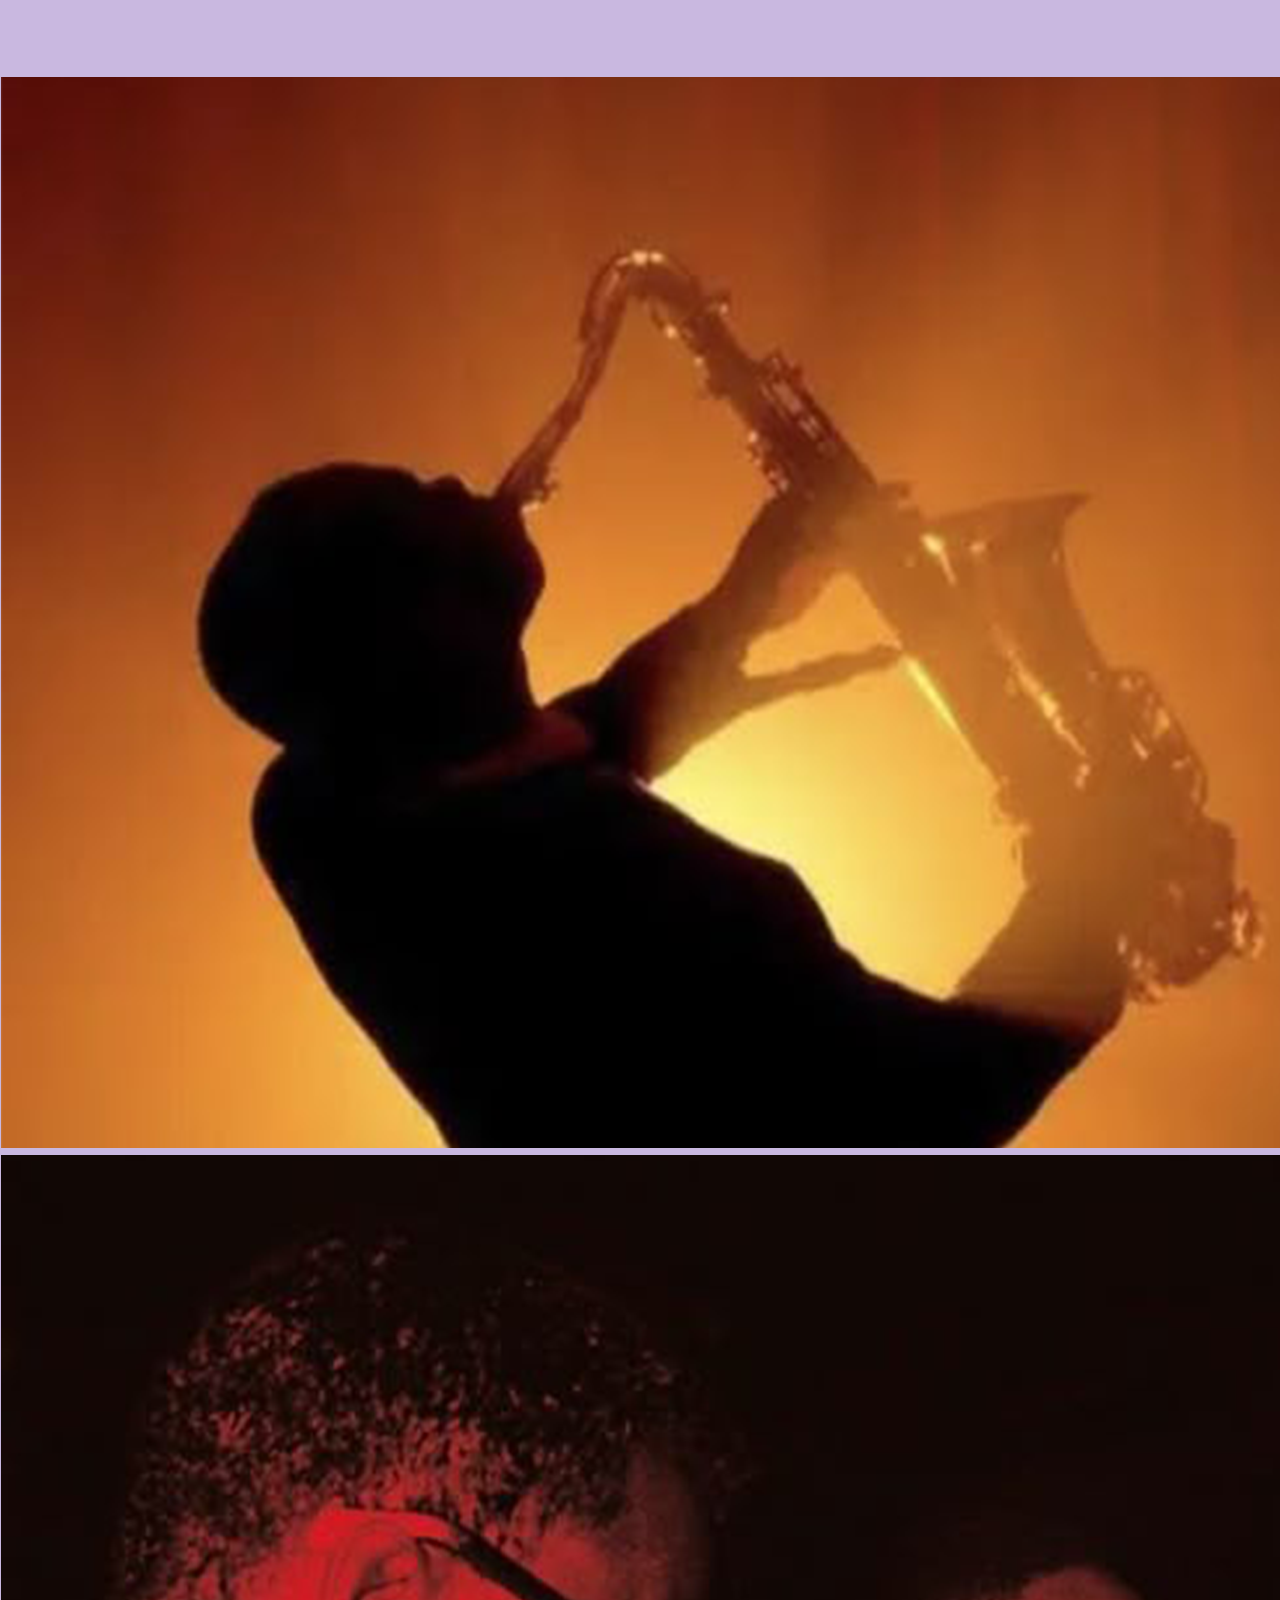
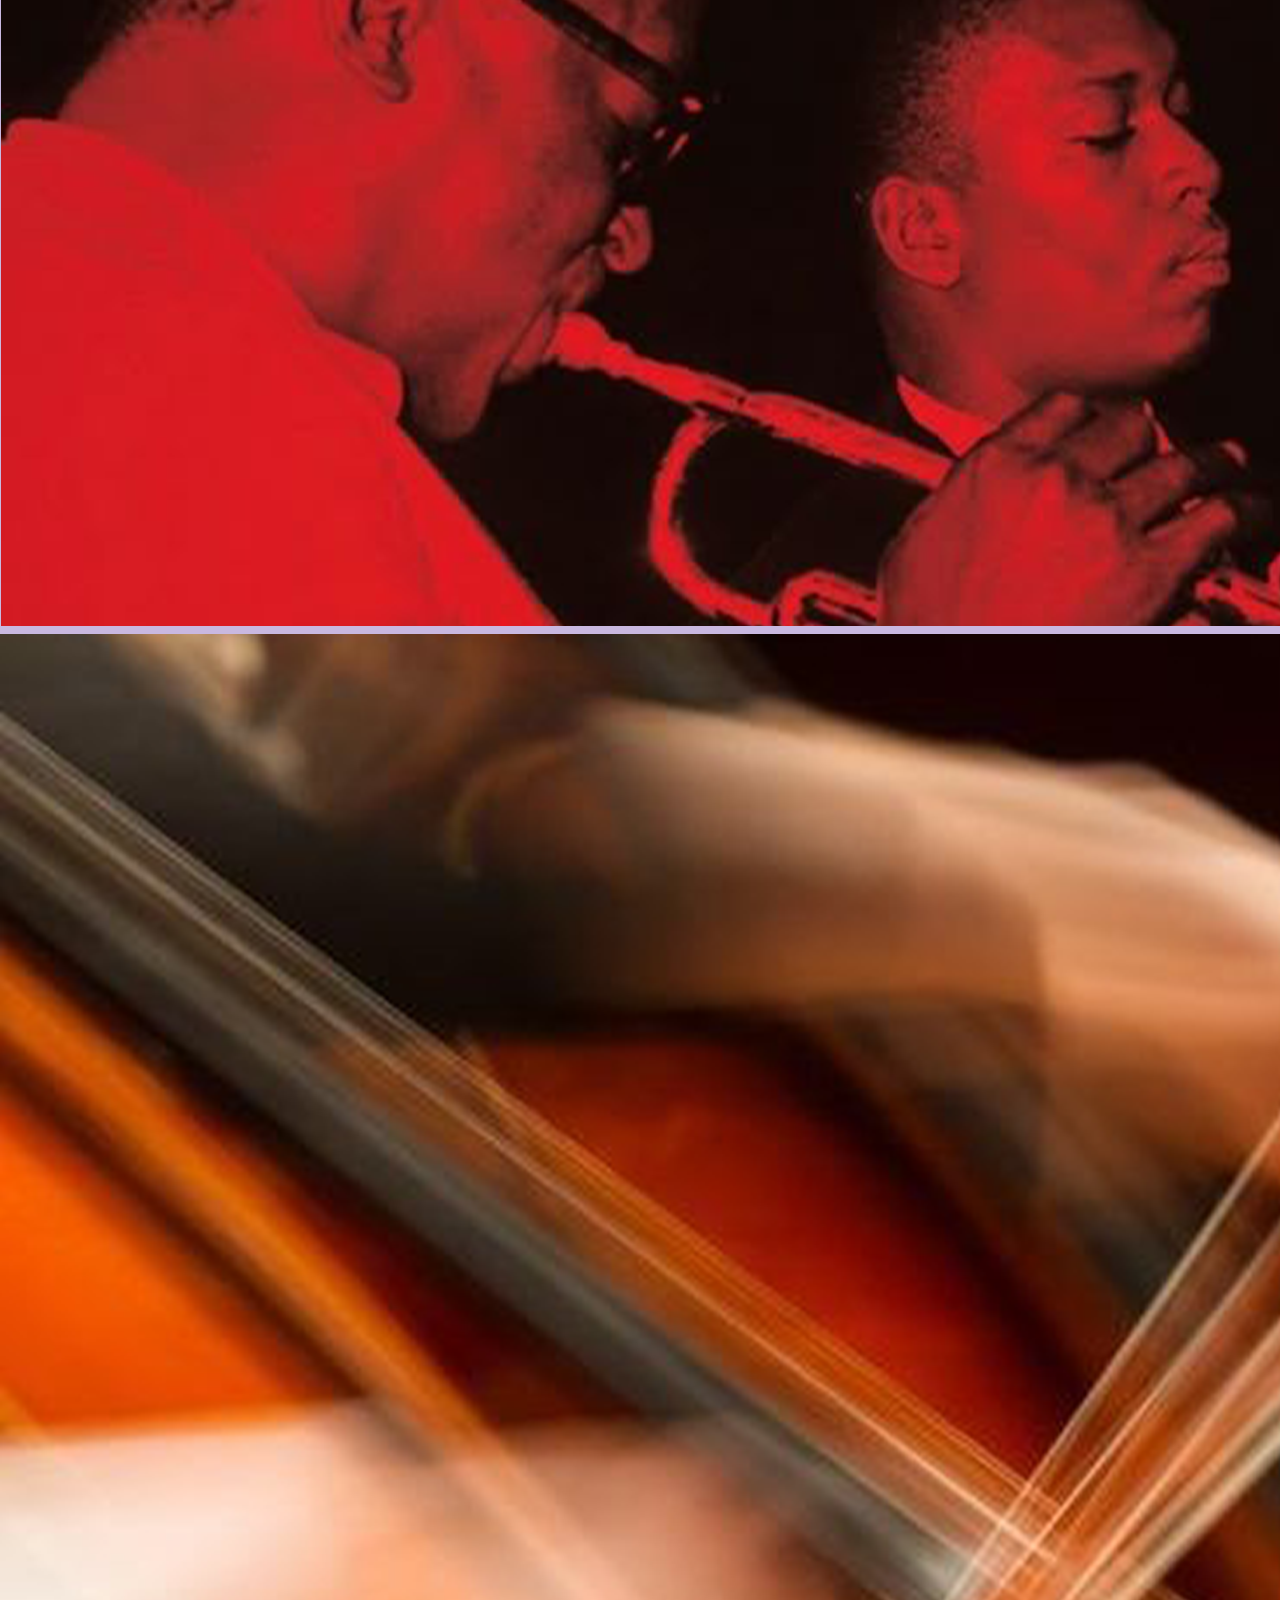
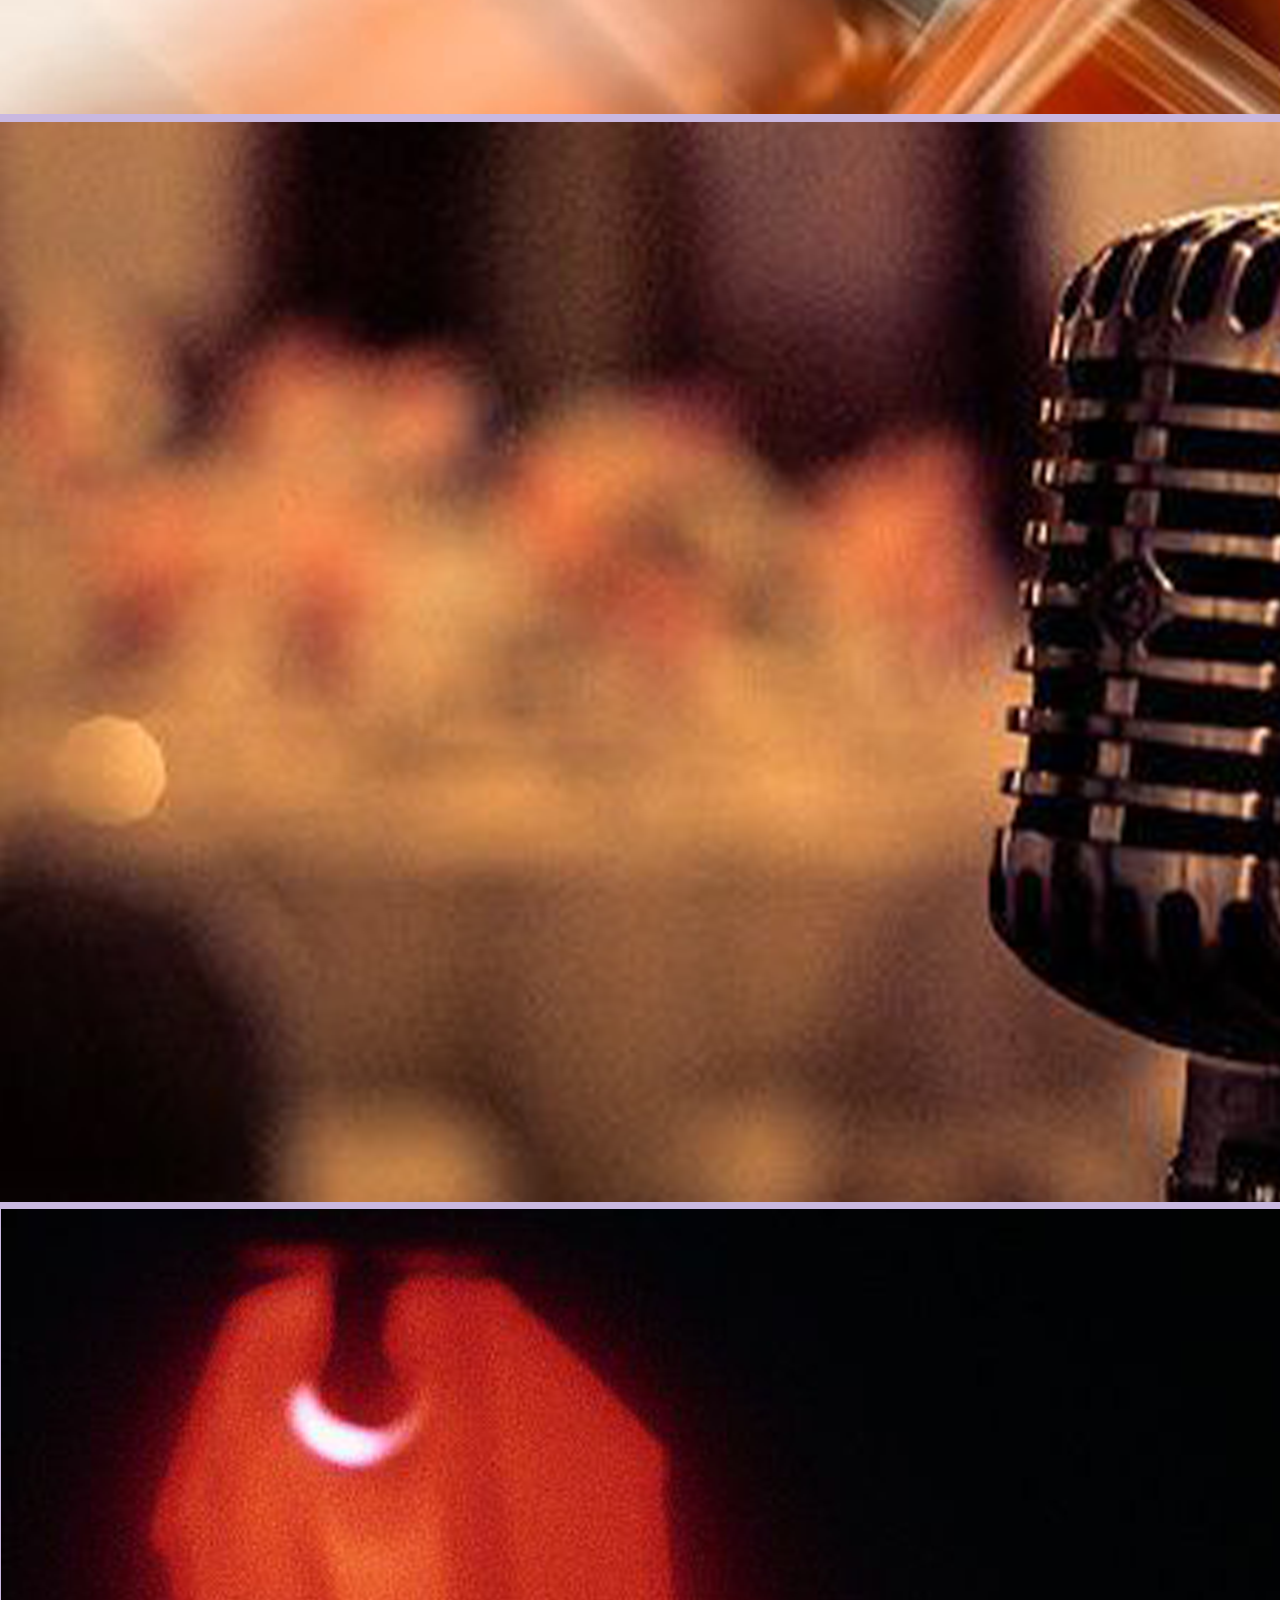
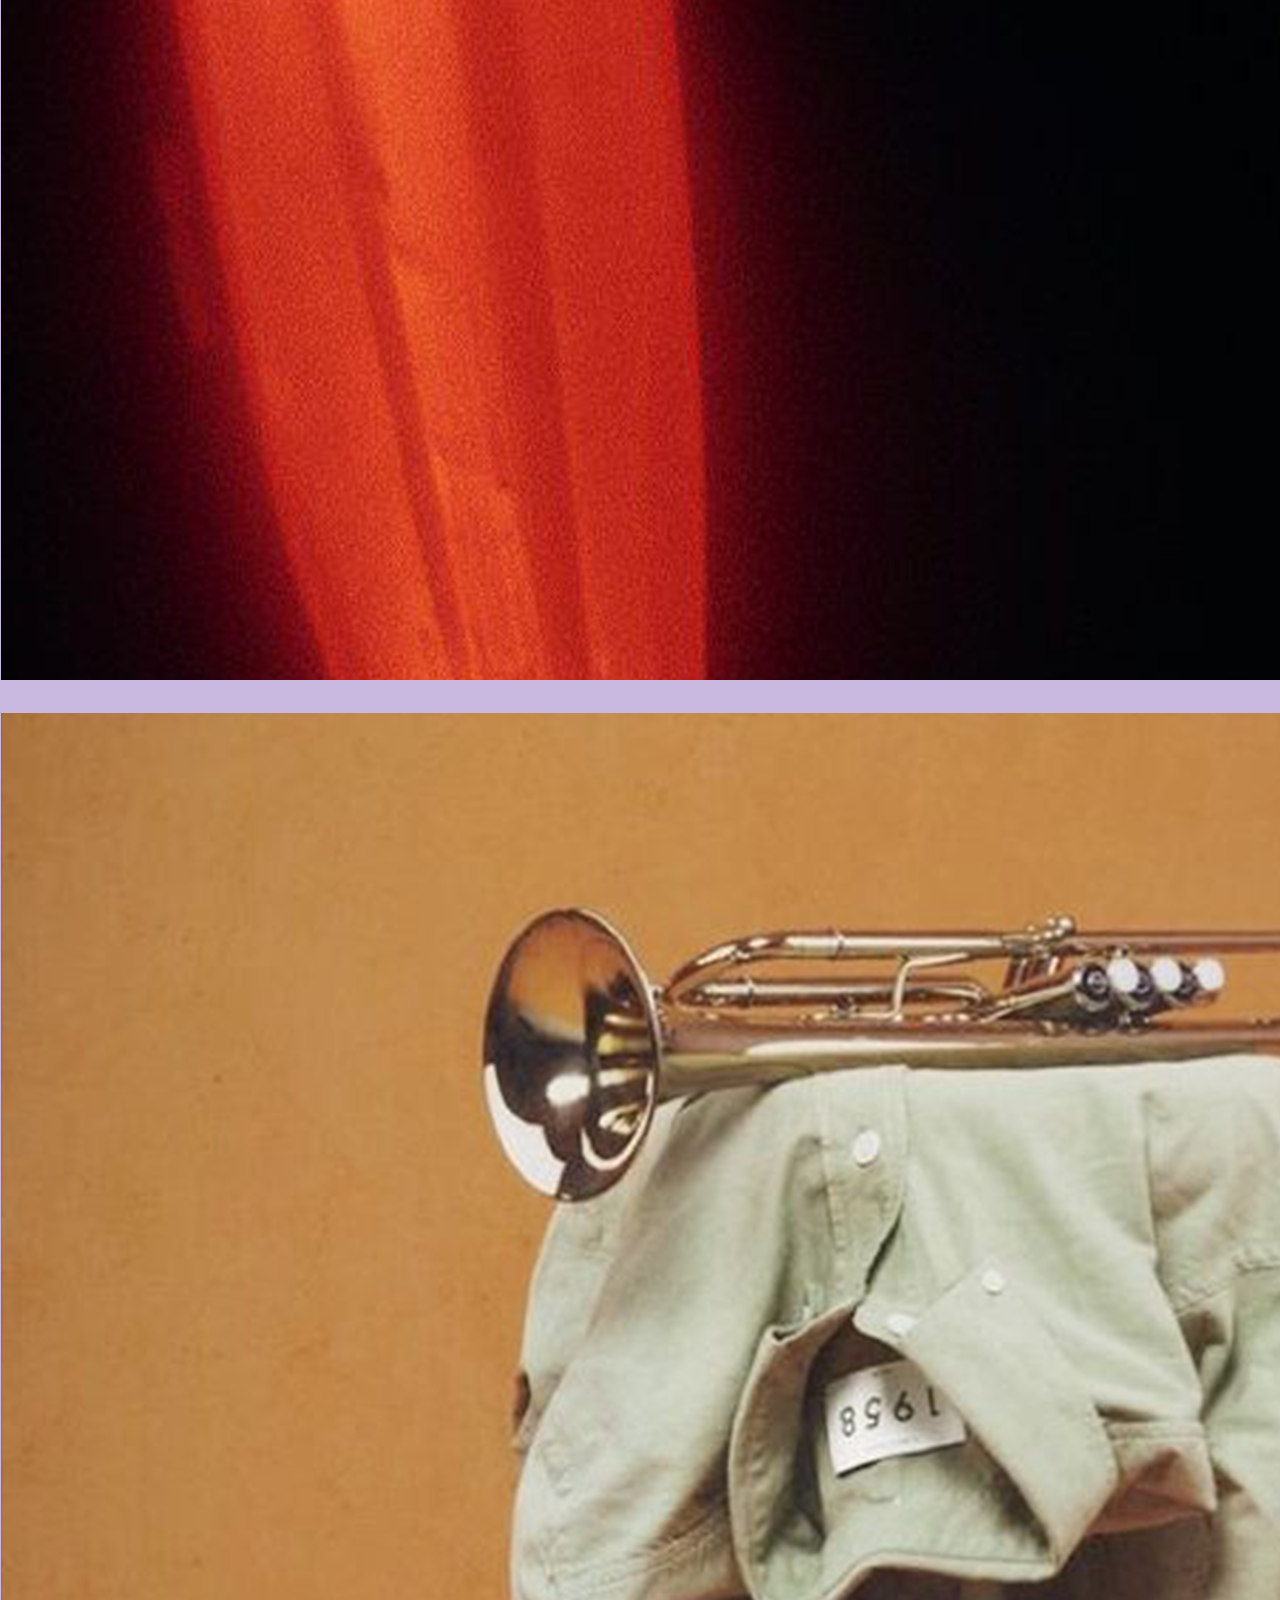
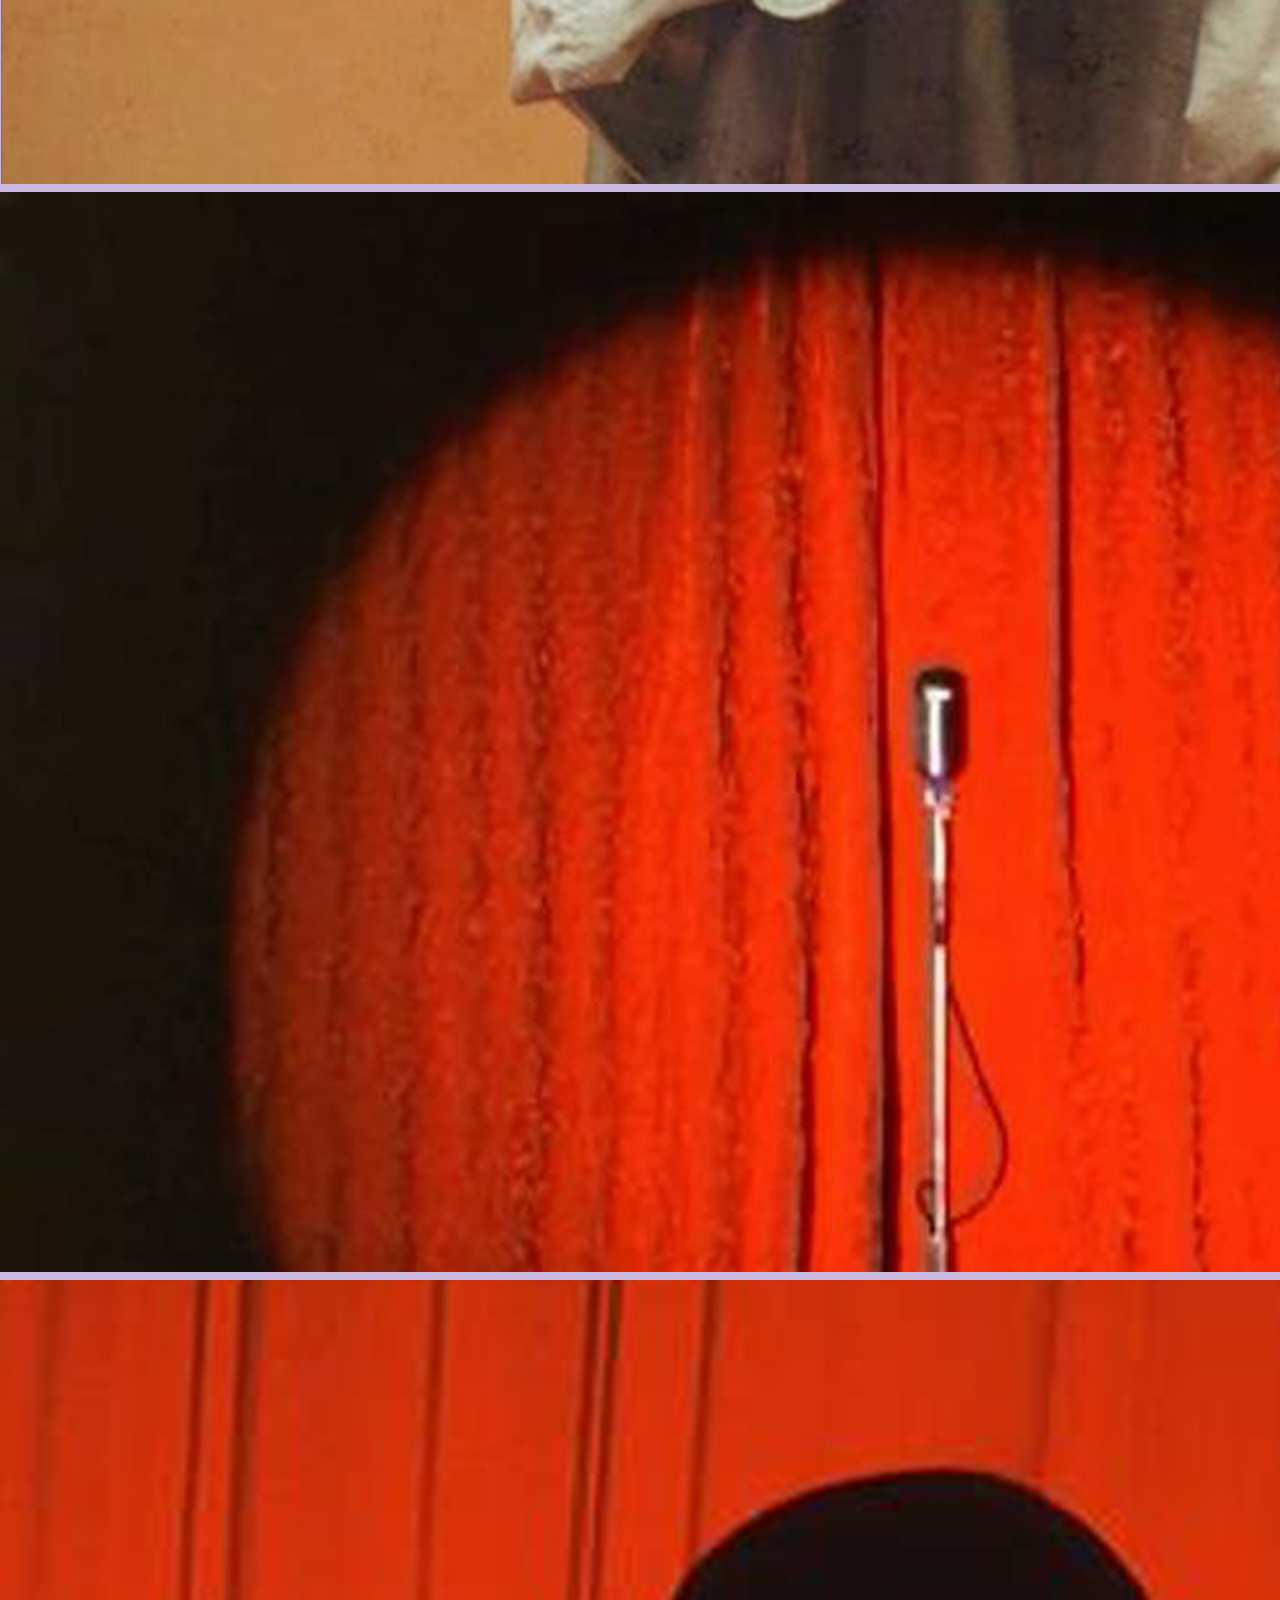
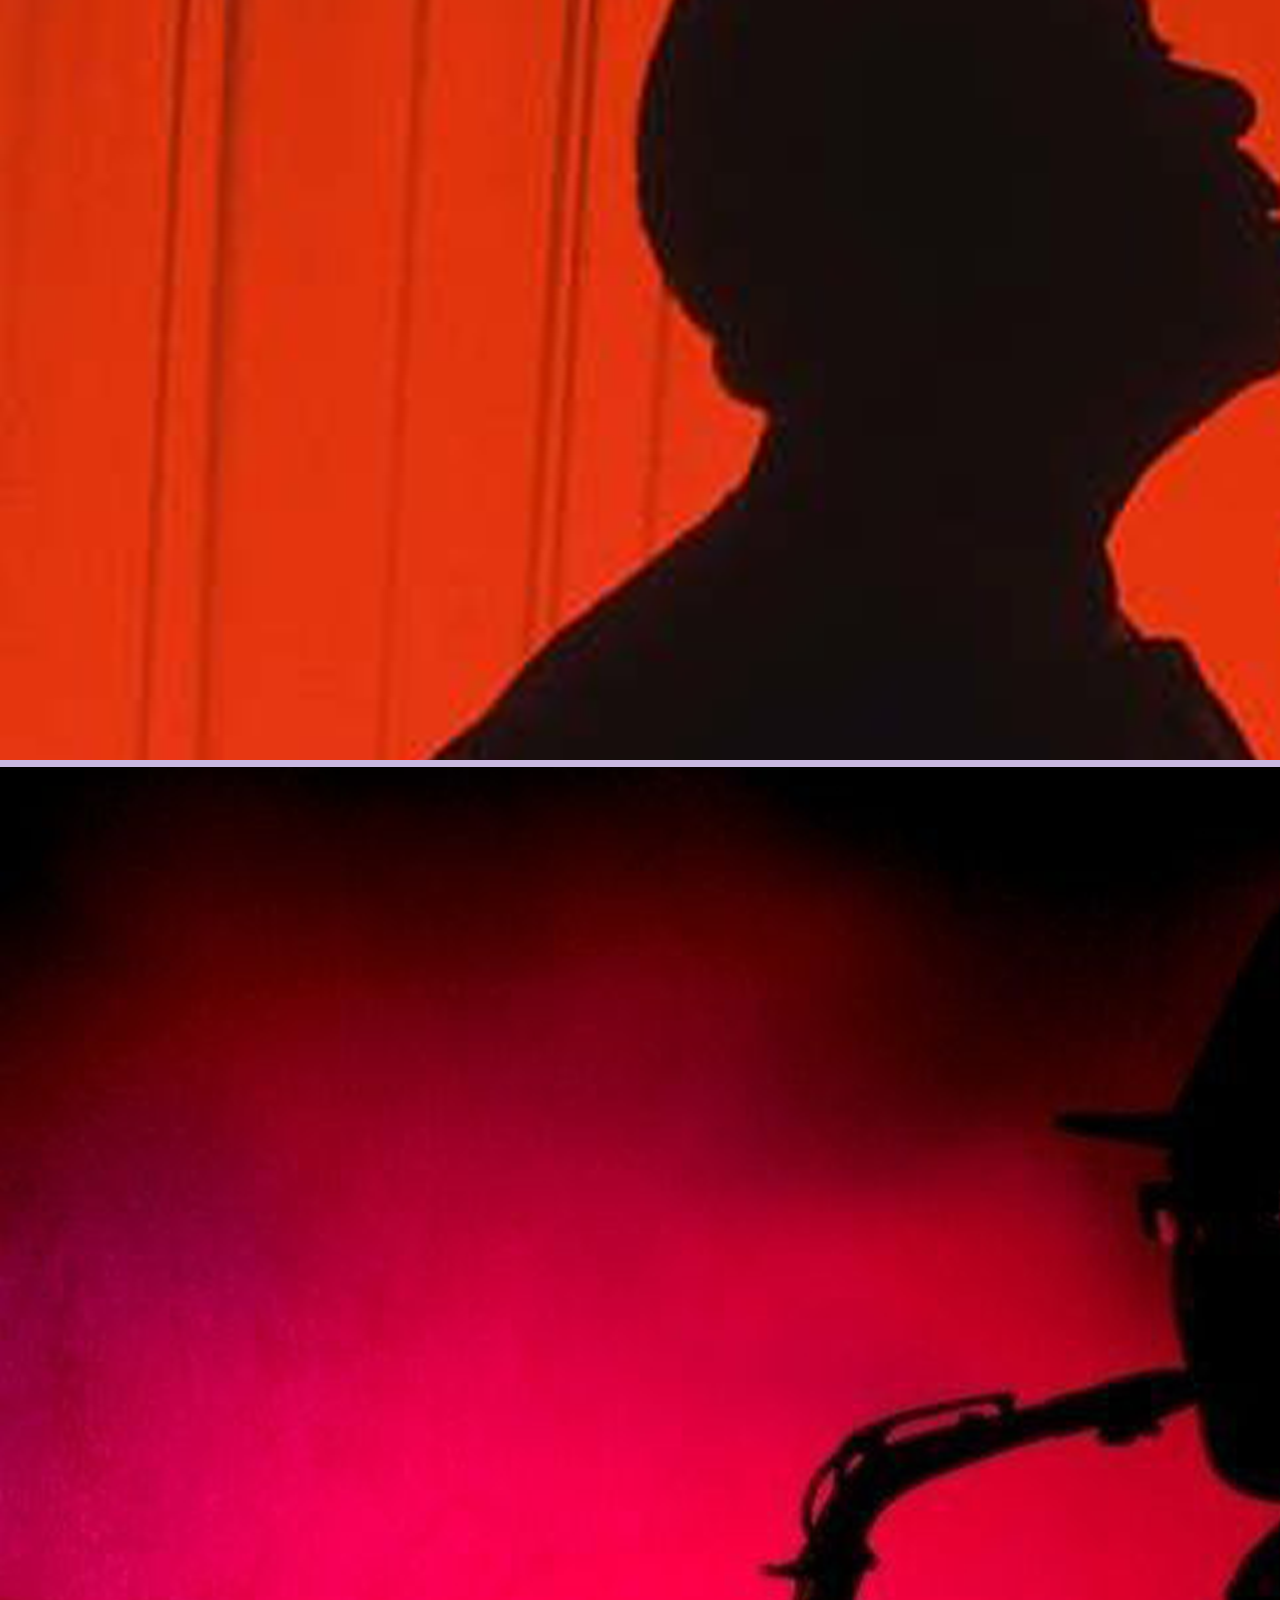
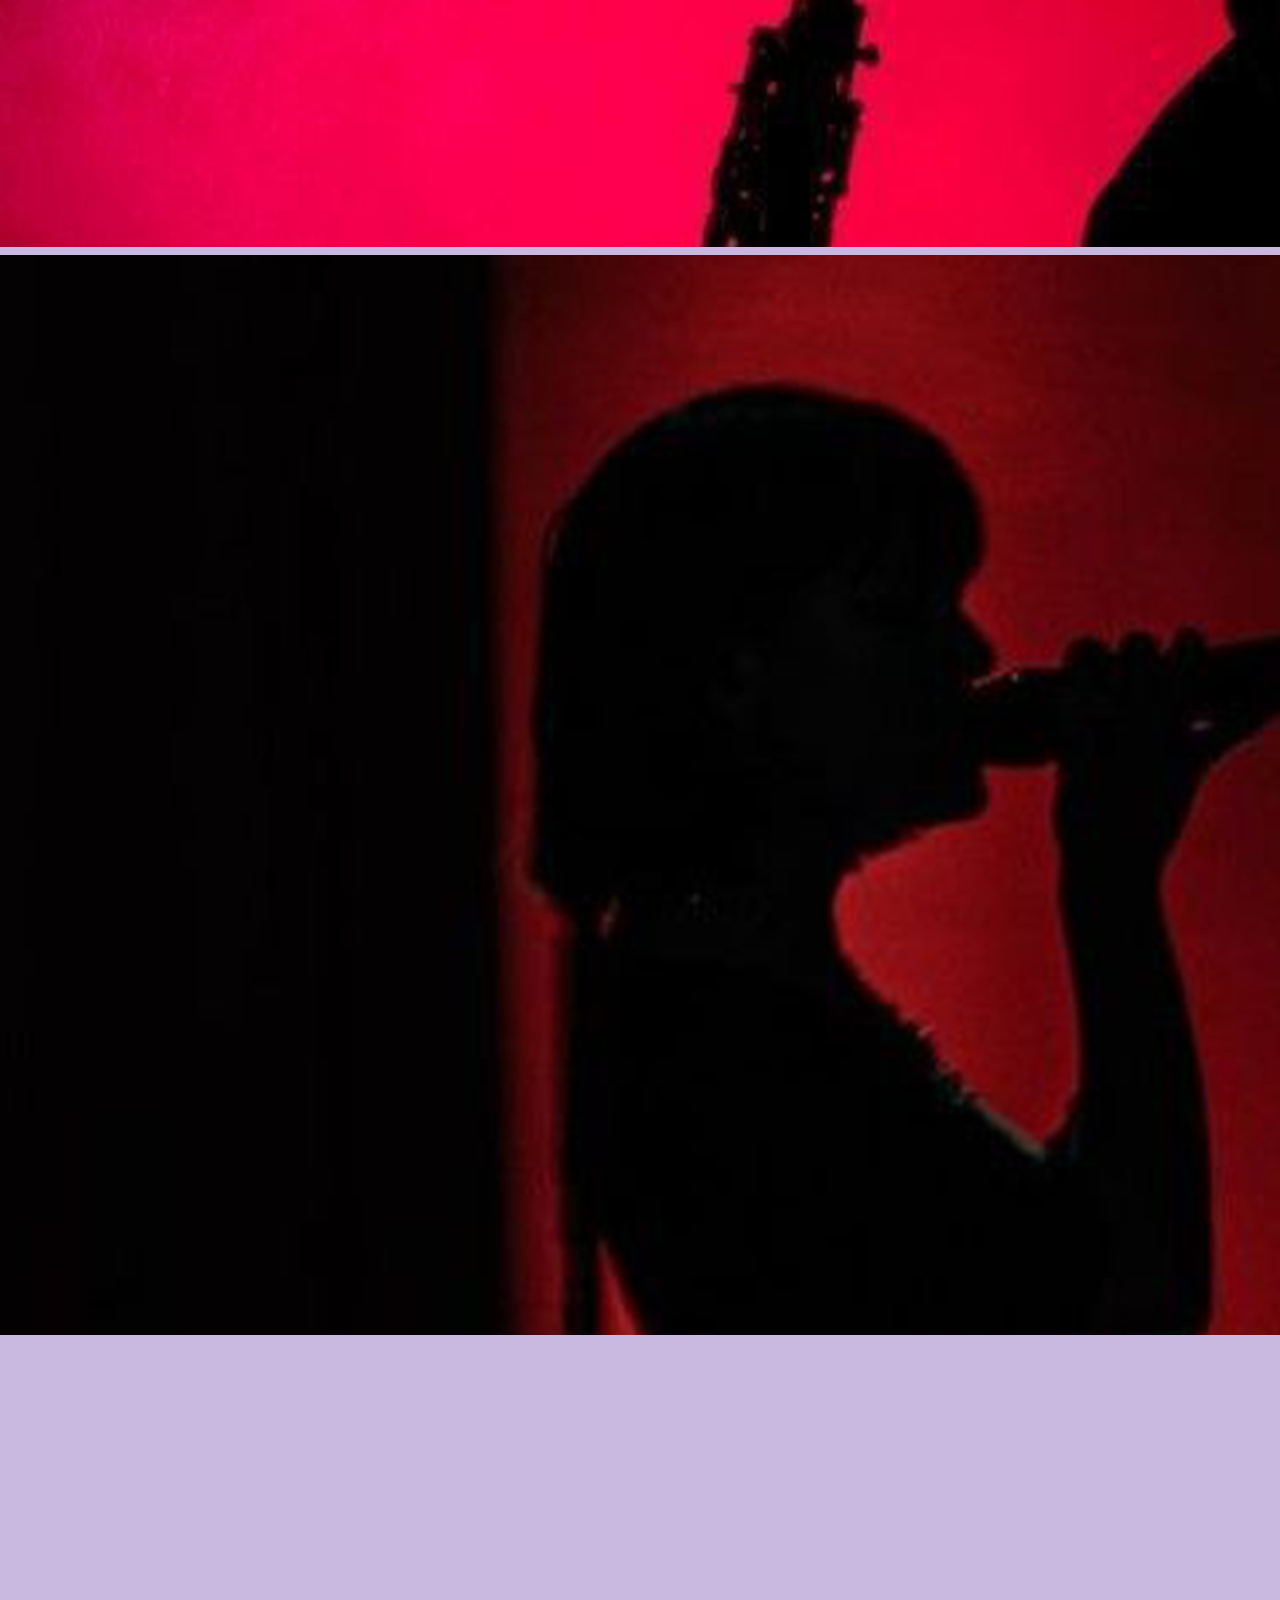
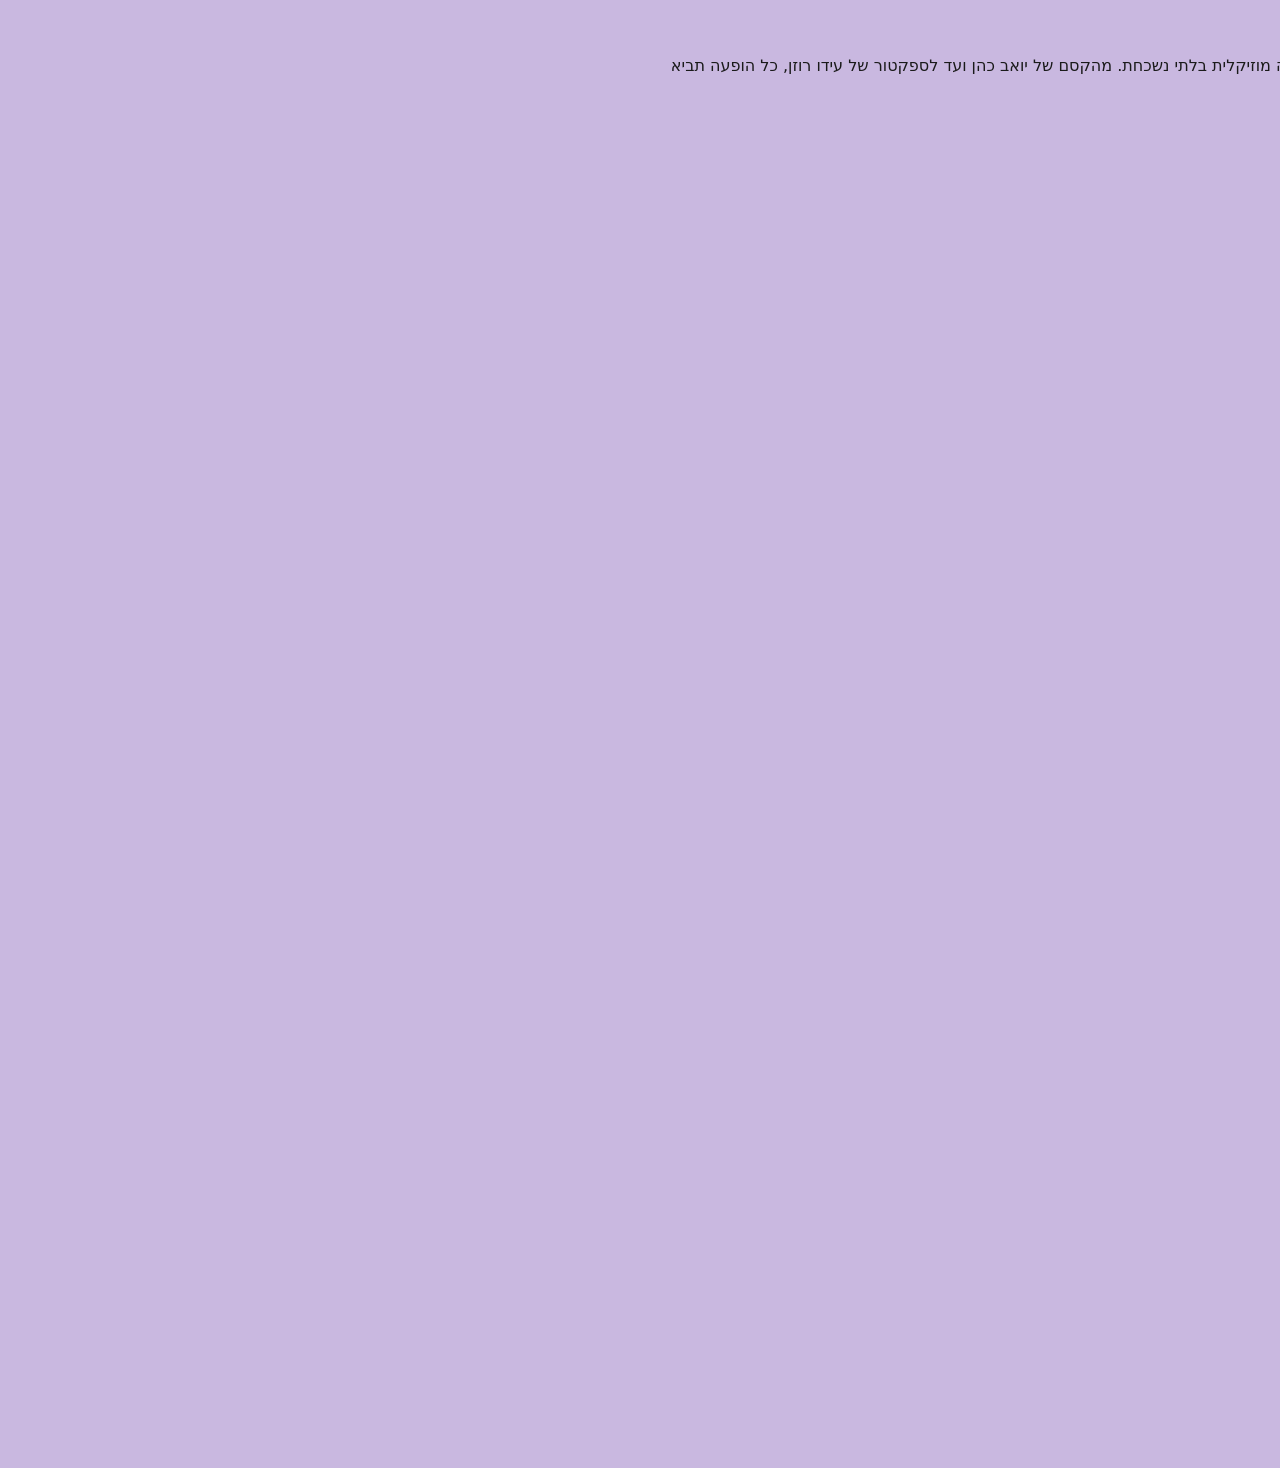
==== commit 55b9fc93: "Reorganize site entry and fix stylesheet loading. Keep all assets under media, add a root index redi" ====
--- a/media/index.html
+++ b/media/index.html
@@ -5,7 +5,7 @@
   <title>ערב ג'אז בתל אביב</title>
   <meta name="viewport" content="width=device-width, initial-scale=1" />
   <base href="../" />
-  <link rel="stylesheet" href="styles.css" />
+  <link rel="stylesheet" href="media/styles.css" />
 </head>
 <body>
   <audio id="bgMusic" loop>
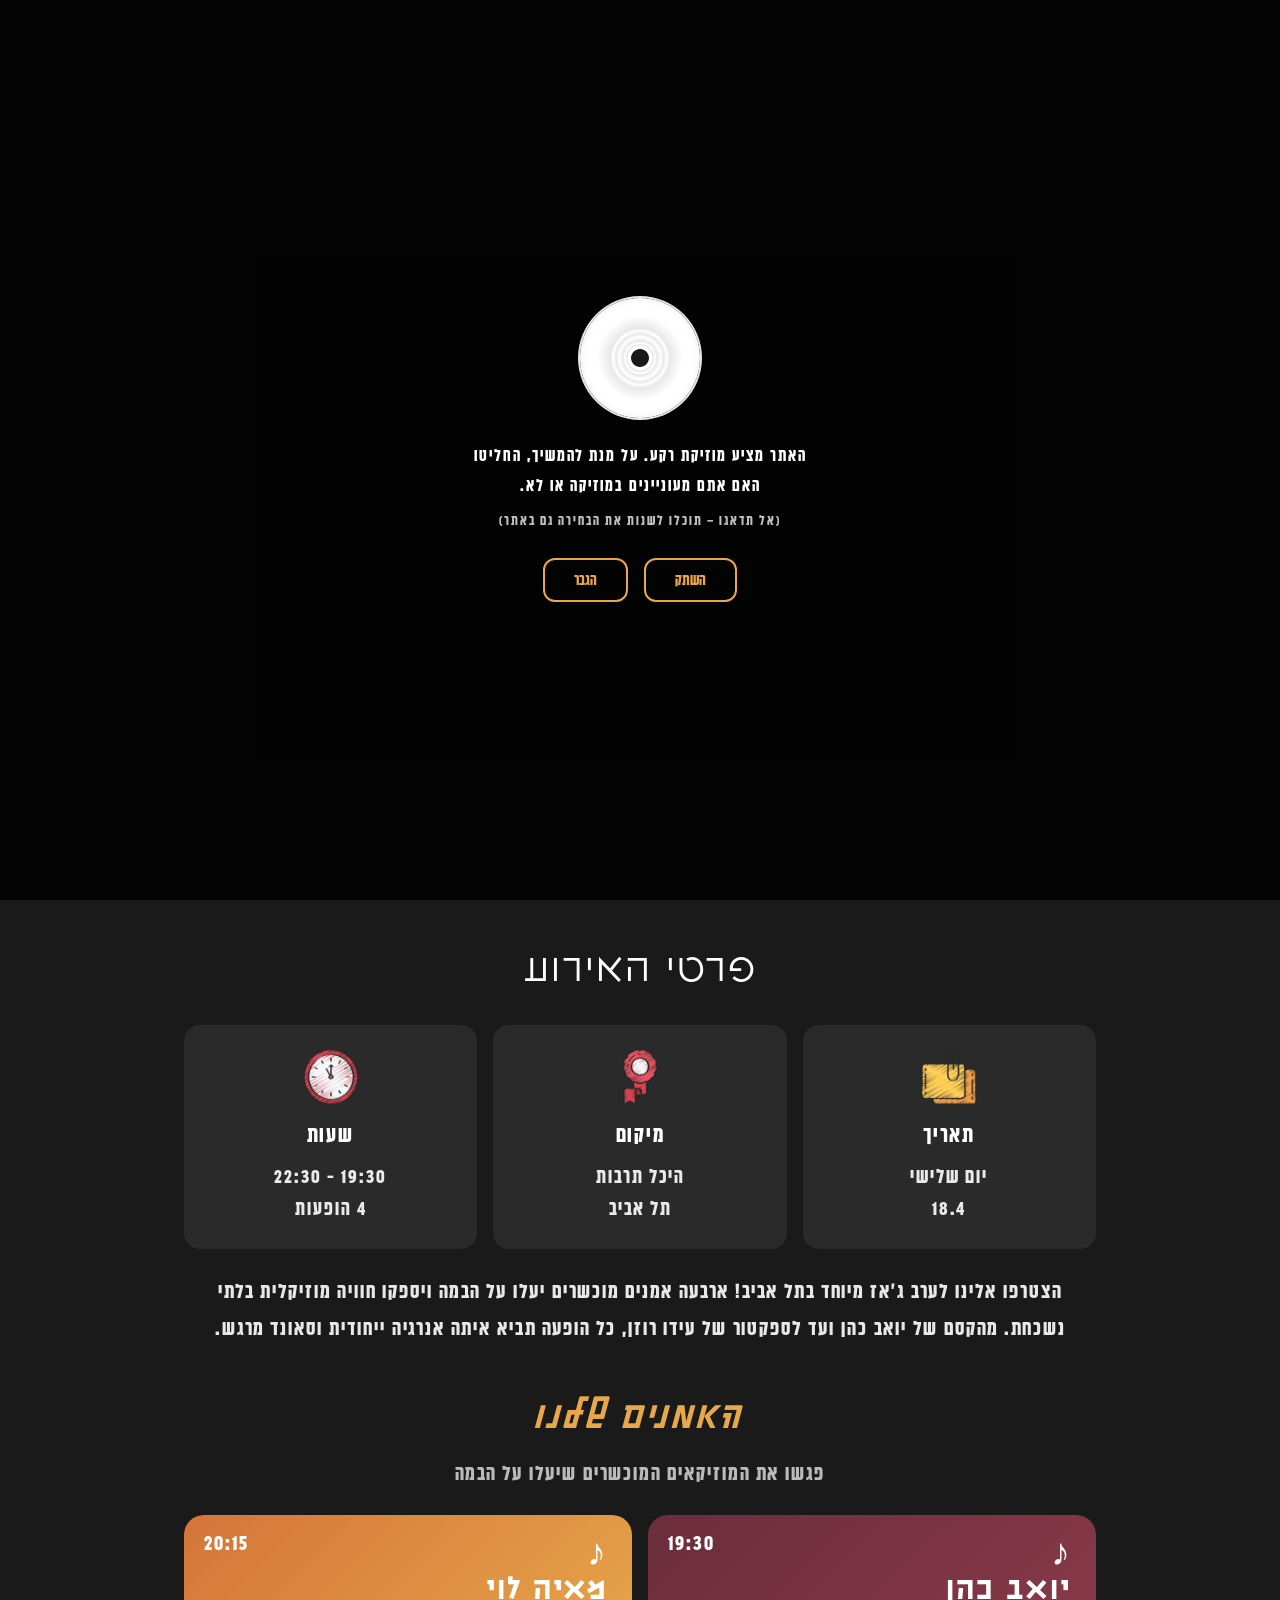
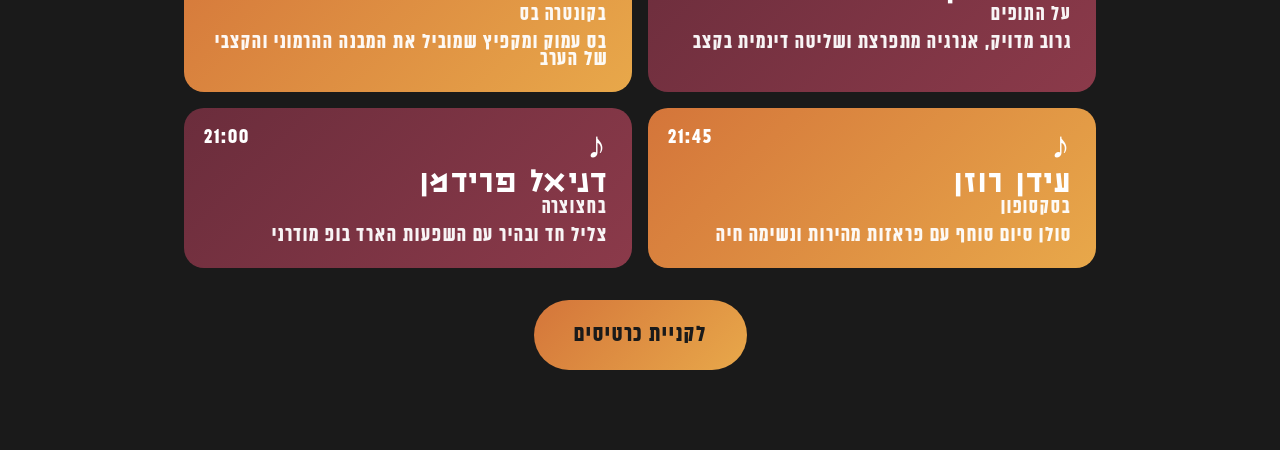
==== commit ef491332: "Update jazz info cards (icons + background path fix) Made-with: Cursor" ====
--- a/media/index.html
+++ b/media/index.html
@@ -5,7 +5,7 @@
   <title>ערב ג'אז בתל אביב</title>
   <meta name="viewport" content="width=device-width, initial-scale=1" />
   <base href="../" />
-  <link rel="stylesheet" href="media/styles.css" />
+  <link rel="stylesheet" href="jazz-site/styles.css" />
 </head>
 <body>
   <audio id="bgMusic" loop>
@@ -35,7 +35,7 @@
       <img class="hero-bg-img" src="media/רקעים/רקע 3.png" alt="" />
       <img class="hero-bg-img" src="media/רקעים/רקע 4.png" alt="" />
       <img class="hero-bg-img" src="media/רקעים/רקע 5.png" alt="" />
-      <img class="hero-bg-img" src="media/רקעים/רקע 6.png" alt="" />
+      <img class="hero-bg-img" src="media/רקעים/רקע6.png" alt="" />
       <img class="hero-bg-img" src="media/רקעים/רקע 7.png" alt="" />
       <img class="hero-bg-img" src="media/רקעים/רקע 8.png" alt="" />
       <img class="hero-bg-img" src="media/רקעים/רקע 9.png" alt="" />
@@ -52,17 +52,23 @@
     <h2 class="event-details-title">פרטי האירוע</h2>
     <div class="info-cards">
       <div class="info-card">
-        <div class="info-icon">📅</div>
+        <div class="info-icon">
+          <img class="info-icon-img" src="my_web/icons/notes_1544729.png" alt="notes" />
+        </div>
         <h3>תאריך</h3>
         <p>יום שלישי<br>18.4</p>
       </div>
       <div class="info-card">
-        <div class="info-icon">📍</div>
+        <div class="info-icon">
+          <img class="info-icon-img" src="my_web/icons/award_1544731.png" alt="award" />
+        </div>
         <h3>מיקום</h3>
         <p>היכל תרבות<br>תל אביב</p>
       </div>
       <div class="info-card">
-        <div class="info-icon">🕐</div>
+        <div class="info-icon">
+          <img class="info-icon-img" src="my_web/icons/countdown_2279654.png" alt="countdown" />
+        </div>
         <h3>שעות</h3>
         <p>19:30 - 22:30<br>4 הופעות</p>
       </div>
